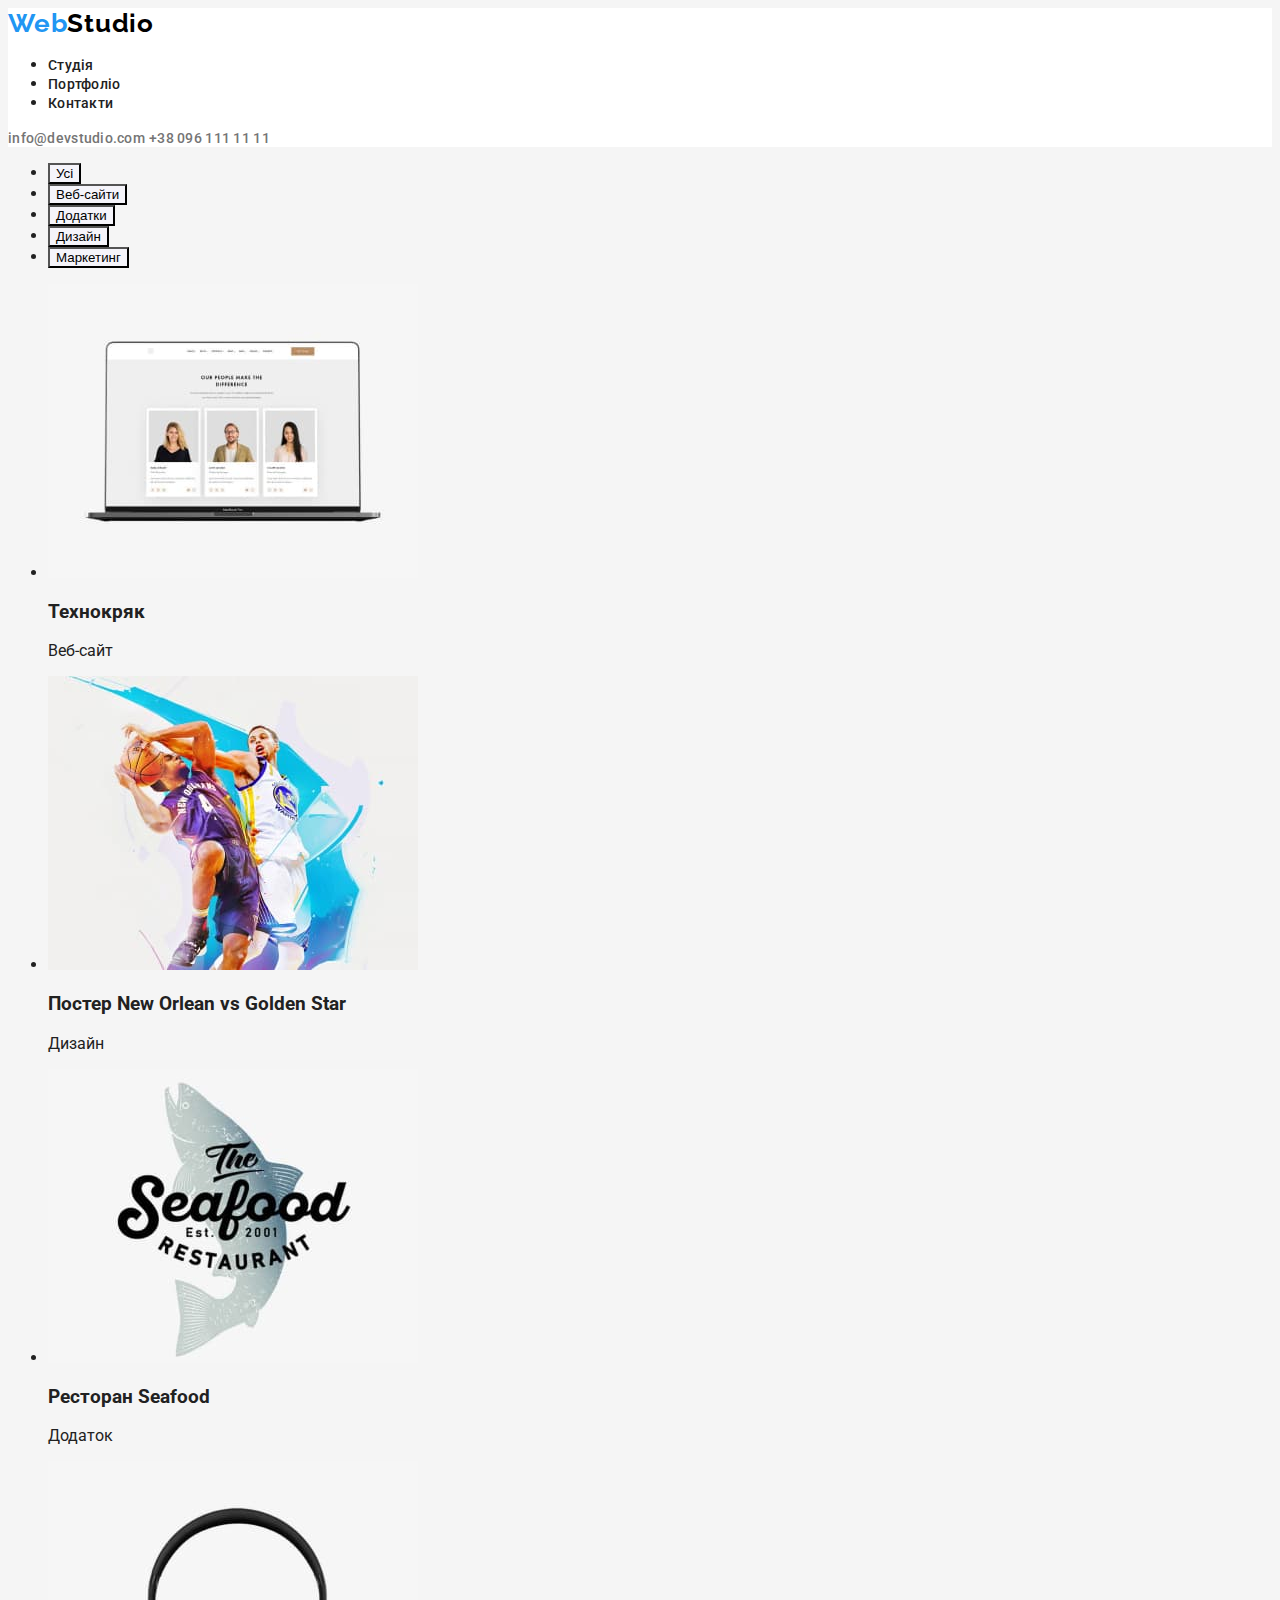
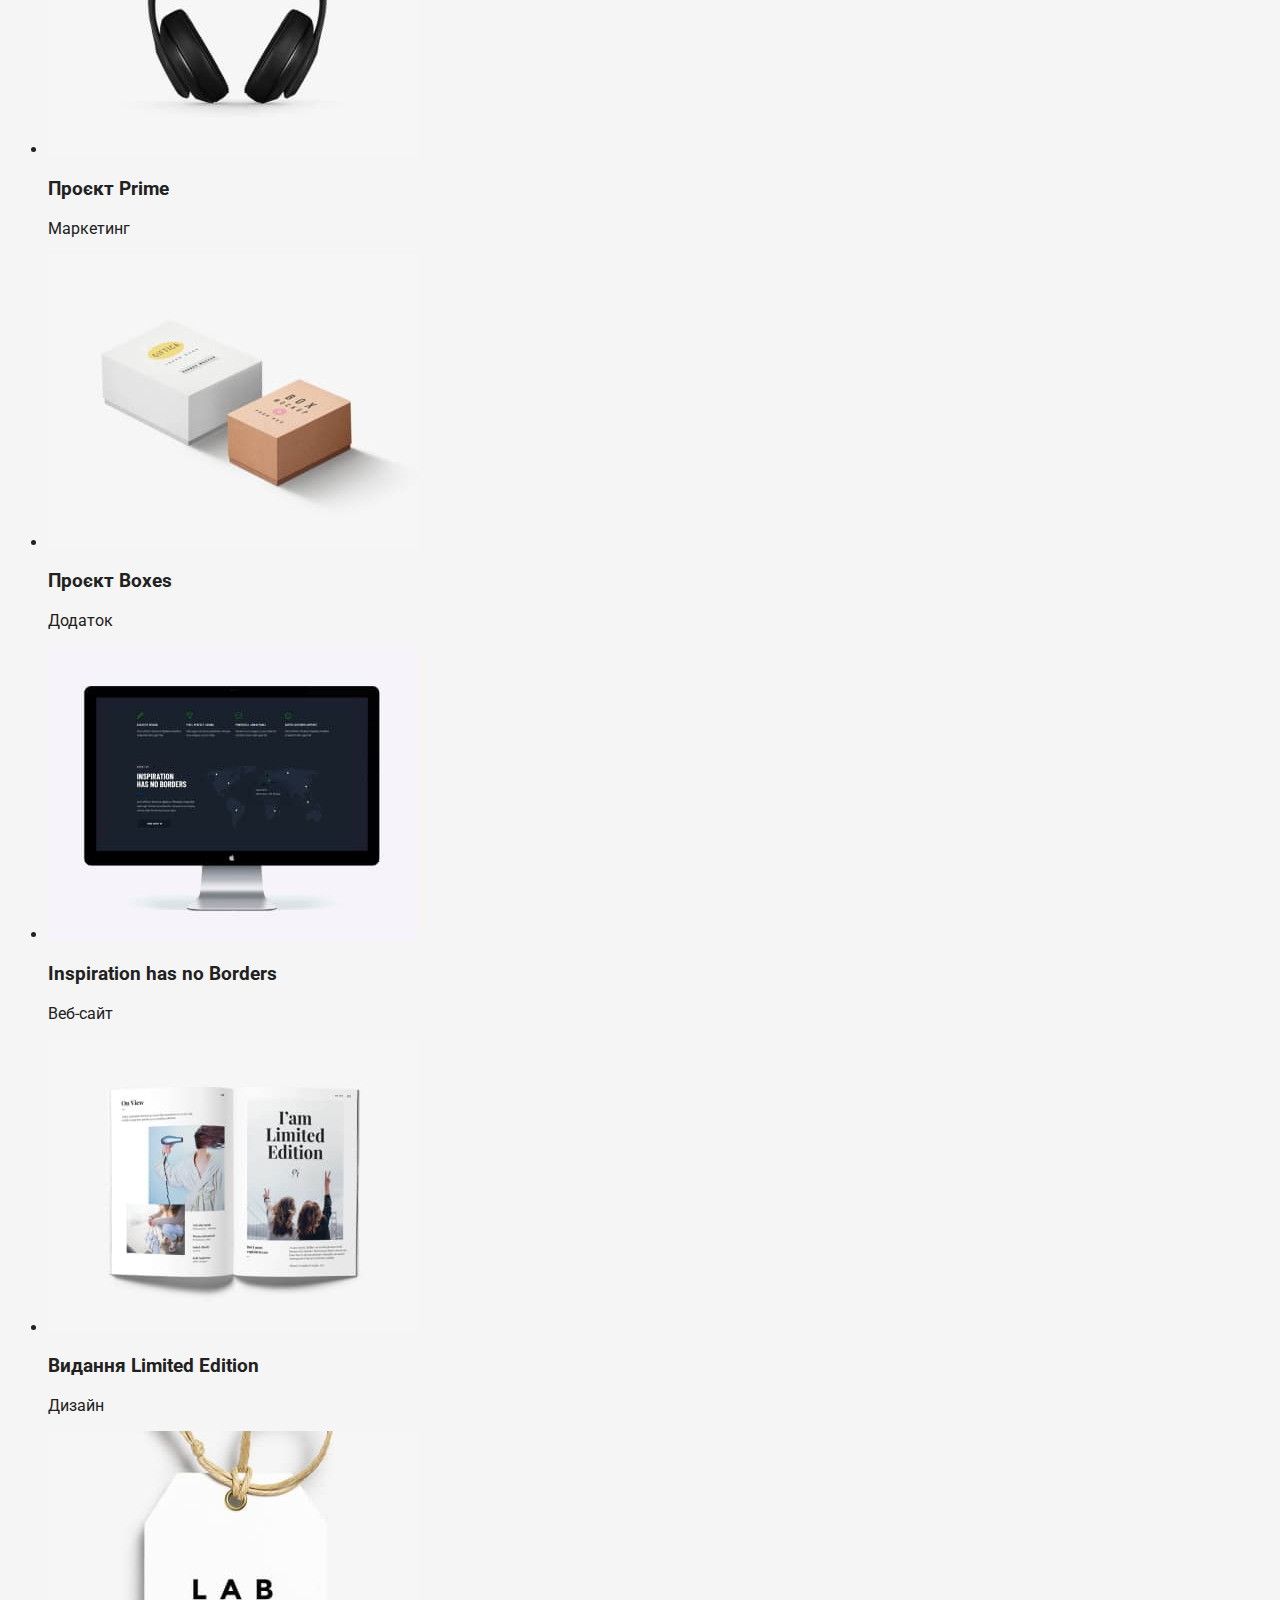
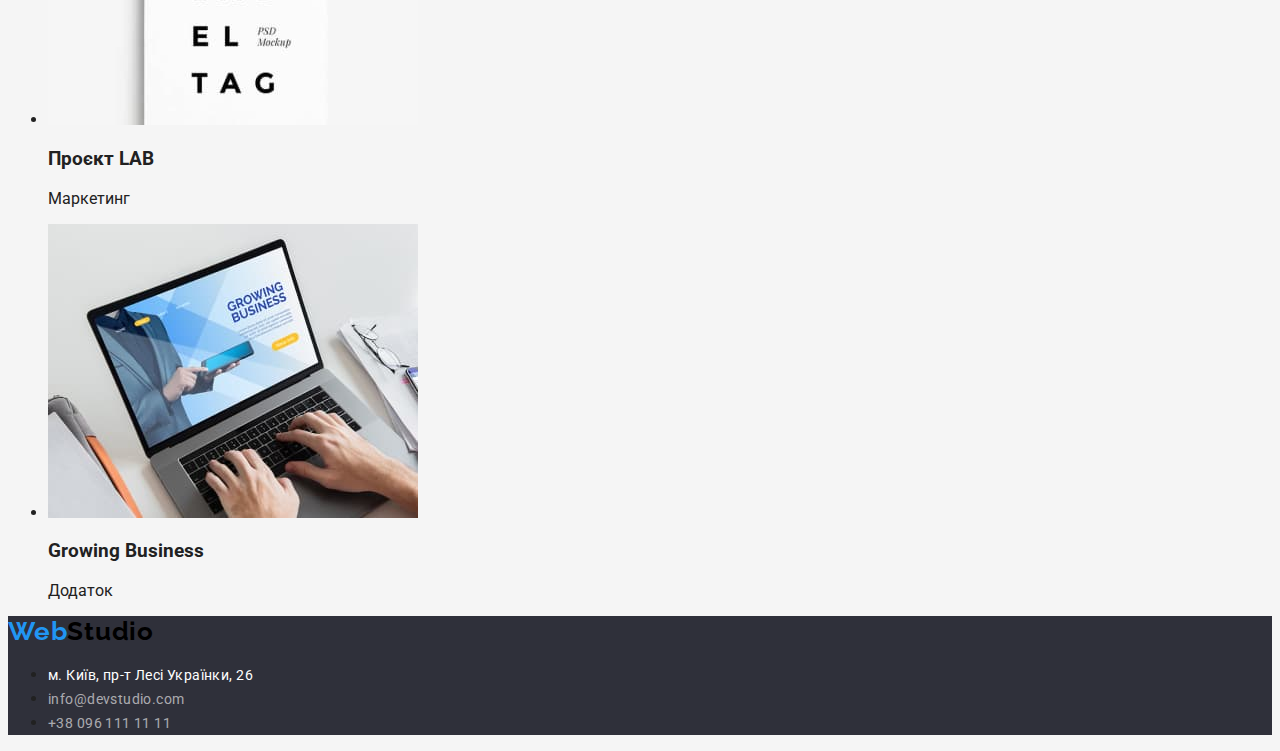
==== portfolio.html @ d631c20c "hw2 done" ====
<!DOCTYPE html>
<html lang="uk">

<head>
    <meta charset="UTF-8">
    <meta http-equiv="X-UA-Compatible" content="IE=edge">
    <meta name="viewport" content="width=device-width, initial-scale=1.0">
    <link rel="stylesheet" href="styles/styles.css">
    <link rel="preconnect" href="https://fonts.googleapis.com">
    <link rel="preconnect" href="https://fonts.gstatic.com" crossorigin>
    <link
        href="https://fonts.googleapis.com/css2?family=Raleway:wght@700&family=Roboto:wght@400;500;700;900&display=swap"
        rel="stylesheet">

    <title>Portfolio</title>
</head>

<body>

    <!--Верхушка сайта-->
    <header>
        <a class="site-logo" href="/"> <span class="logo-web">Web</span>Studio</a>

        <!--Навигация на другие страницы-->
        <nav>
            <ul class="site-nav">
                <li><a href="index.html" class="link">Студія</a></li>
                <li><a href="portfolio.html" class="link">Портфоліо</a></li>
                <li><a href="/" class="link">Контакти</a></li>

            </ul>

        </nav>

        <!--Контакты-->
        <div class="site-contacts">
            <a href="mailto:info@devstudio.com" class="contacts"> info@devstudio.com</a>
            <a href="tel:+380961111111" class="contacts">+38 096 111 11 11</a>
        </div>



    </header>

    <!--Основная часть сайта-->
    <main>
        <ul class="filter">
            <li><button type="button">Усі</button></li>
            <li><button type="button">Веб-сайти</button></li>
            <li><button type="button">Додатки</button></li>
            <li><button type="button">Дизайн</button></li>
            <li><button type="button">Маркетинг</button></li>
        </ul>

        <ul>
            <li>
                <img src="image/imgsite (1).jpg" alt="Сайт" width="370" height="294">
                <h3>Технокряк</h3>
                <p>Веб-сайт</p>
            </li>
            <li>
                <img src="image/imgposter (1).jpg" alt="Постер" width="370" height="294">
                <h3>Постер New Orlean vs Golden Star</h3>
                <p>Дизайн</p>
            </li>
            <li>
                <img src="image/imgrestaurant (1).jpg" alt="Ресторан" width="370" height="294">
                <h3>Ресторан Seafood</h3>
                <p>Додаток</p>
            </li>
            <li>
                <img src="image/imgheadphones (1).jpg" alt="Навушники" width="370" height="294">
                <h3>Проєкт Prime</h3>
                <p>Маркетинг</p>

            </li>
            <li>
                <img src="image/imgboxes (1).jpg" alt="коробки" width="370" height="294">
                <h3>Проєкт Boxes</h3>
                <p>Додаток</p>
            </li>
            <li>
                <img src="image/imgmac (1).jpg" alt="Веб-сторінка" width="370" height="294">
                <h3>Inspiration has no Borders</h3>
                <p>Веб-сайт</p>
            </li>
            <li>
                <img src="image/imgbook (1).jpg" alt="Книга" width="370" height="294">
                <h3>Видання Limited Edition</h3>
                <p>Дизайн</p>
            </li>
            <li>
                <img src="image/imglab (1).jpg" alt="Бірка" width="370" height="294">
                <h3>Проєкт LAB</h3>
                <p>Маркетинг</p>
            </li>
            <li>
                <img src="image/imgbussines (1).jpg" alt="Веб-сторінка" width="370" height="294">
                <h3>Growing Business</h3>
                <p>Додаток</p>
            </li>
        </ul>


    </main>

    <!--Попка сайта-->
    <footer class="footer">
        <a class="site-logo" href="/"> <span class="logo-web">Web</span>Studio</a>

        <address>
            <ul>
                <li>
                    <a href="https://goo.gl/maps/LkYmeQknonZ3vXYK6" target="_blank" rel="noopener noreferrer"
                        class="map">м.
                        Київ,
                        пр-т Лесі Українки, 26</a>
                </li>
                <li><a href="mailto:info@devstudio.com" class="footer-contacts">info@devstudio.com</a></li>
                <li><a href="tel:+380961111111" class="footer-contacts">+38 096 111 11 11</a></li>
            </ul>
        </address>
    </footer>
</body>

</html>
---- styles/styles.css ----
:root {
    --brand-color: #2196F3
}


/* body */
body{
    font-family: 'Roboto', sans-serif;
    color: #212121;
    background: #F5F5F5;
}


/* header */
header{
    background: #FFFFFF;
    
}
.site-logo{
    font-family: 'Raleway';
        font-style: normal;
        font-weight: 700;
        font-size: 26px;
        line-height: 31px;
        color: #000000;
        /* identical to box height */
    
        letter-spacing: 0.03em;
        text-decoration: none
        
}
.logo-web{
    color: var(--brand-color);

}

.site-nav .link{

    font-family: 'Roboto';
    font-style: normal;
    font-weight: 500;
    font-size: 14px;
    line-height: 16px;
    letter-spacing: 0.02em;

    color: #212121;
    text-decoration: none
}
.site-nav .link:hover,
.site-nav .link:focus{
    color: var(--brand-color);
    cursor: pointer;

}

.site-contacts .contacts{
    font-family: 'Roboto';
        font-style: normal;
        font-weight: 500;
        font-size: 14px;
        line-height: 16px;
        letter-spacing: 0.02em;
    
        color: #757575;
        text-decoration: none
}

.site-contacts .contacts:hover,
.site-contacts .contacts:focus{
    color: var(--brand-color);
    cursor: pointer;
}
    
/* Main */

/* Главная кнопка */
.main-button {
    
    
    background: #2F303A;

}
.main-button .text{


    font-family: 'Roboto';
    font-style: normal;
    font-weight: 900;
    font-size: 44px;
    line-height: 60px;

    text-align: center;
    letter-spacing: 0.06em;
    text-transform: uppercase;

    color: #FFFFFF;
}

.main-button > button{
    background: var(--brand-color);
        box-shadow: 0px 4px 4px rgba(0, 0, 0, 0.15);
        border-radius: 4px;
}
.main-button .button-text{
font-family: 'Roboto';
    font-style: normal;
    font-weight: 700;
    font-size: 16px;
    line-height: 30px;
    /* identical to box height, or 188% */

    display: flex;
    align-items: center;
    text-align: center;
    letter-spacing: 0.06em;

    color: #FFFFFF;
}

/* Преимущества */

.list-tittle{
    font-family: 'Roboto';
        font-style: normal;
        font-weight: 700;
        font-size: 14px;
        line-height: 16px;
        letter-spacing: 0.03em;
        text-transform: uppercase;
    
        color: #212121;
}
    
 .plus .discription{
    font-family: 'Roboto';
        font-style: normal;
        font-weight: 400;
        font-size: 14px;
        line-height: 24px;
        /* or 171% */
    
        letter-spacing: 0.03em;
    
        color: #757575;
}
       
/* Род дейтельности */
.mission-tittle{
    font-family: 'Roboto';
        font-style: normal;
        font-weight: 700;
        font-size: 36px;
        line-height: 42px;
        text-align: center;
        letter-spacing: 0.03em;
    
        color: #212121;
}

/* Наша команда */
.team{
    background: #F5F4FA;
}

.team-name{
    font-family: 'Roboto';
    font-style: normal;
    font-weight: 500;
    font-size: 16px;
    line-height: 19px;
        
    letter-spacing: 0.03em;
    
    color: #212121;
}

.team-job{
font-family: 'Roboto';
    font-style: normal;
    font-weight: 400;
    font-size: 16px;
    line-height: 19px;
    /* identical to box height */

   
    letter-spacing: 0.03em;

    color: #757575;
}

/* Попка сайта */

.footer{
    background: #2F303A;
}

.map {
    font-family: 'Roboto';
        font-style: normal;
        font-weight: 400;
        font-size: 14px;
        line-height: 24px;
        /* or 171% */
    
        letter-spacing: 0.03em;
    
        color: #FFFFFF;
        text-decoration: none
}

.footer-contacts{
    font-family: 'Roboto';
        font-style: normal;
        font-weight: 400;
        font-size: 14px;
        line-height: 24px;
        /* or 171% */
    
        letter-spacing: 0.03em;
    
        color: rgba(255, 255, 255, 0.6);
        text-decoration: none
}

.map:hover
.footer-contacts:hover{
    cursor: pointer;
}
/* Portfolio Main */

.filter button{
background: #F5F4FA;

}

.filter button:hover,
.filter button:focus{
    background: var(--brand-color);
    cursor: pointer;
}
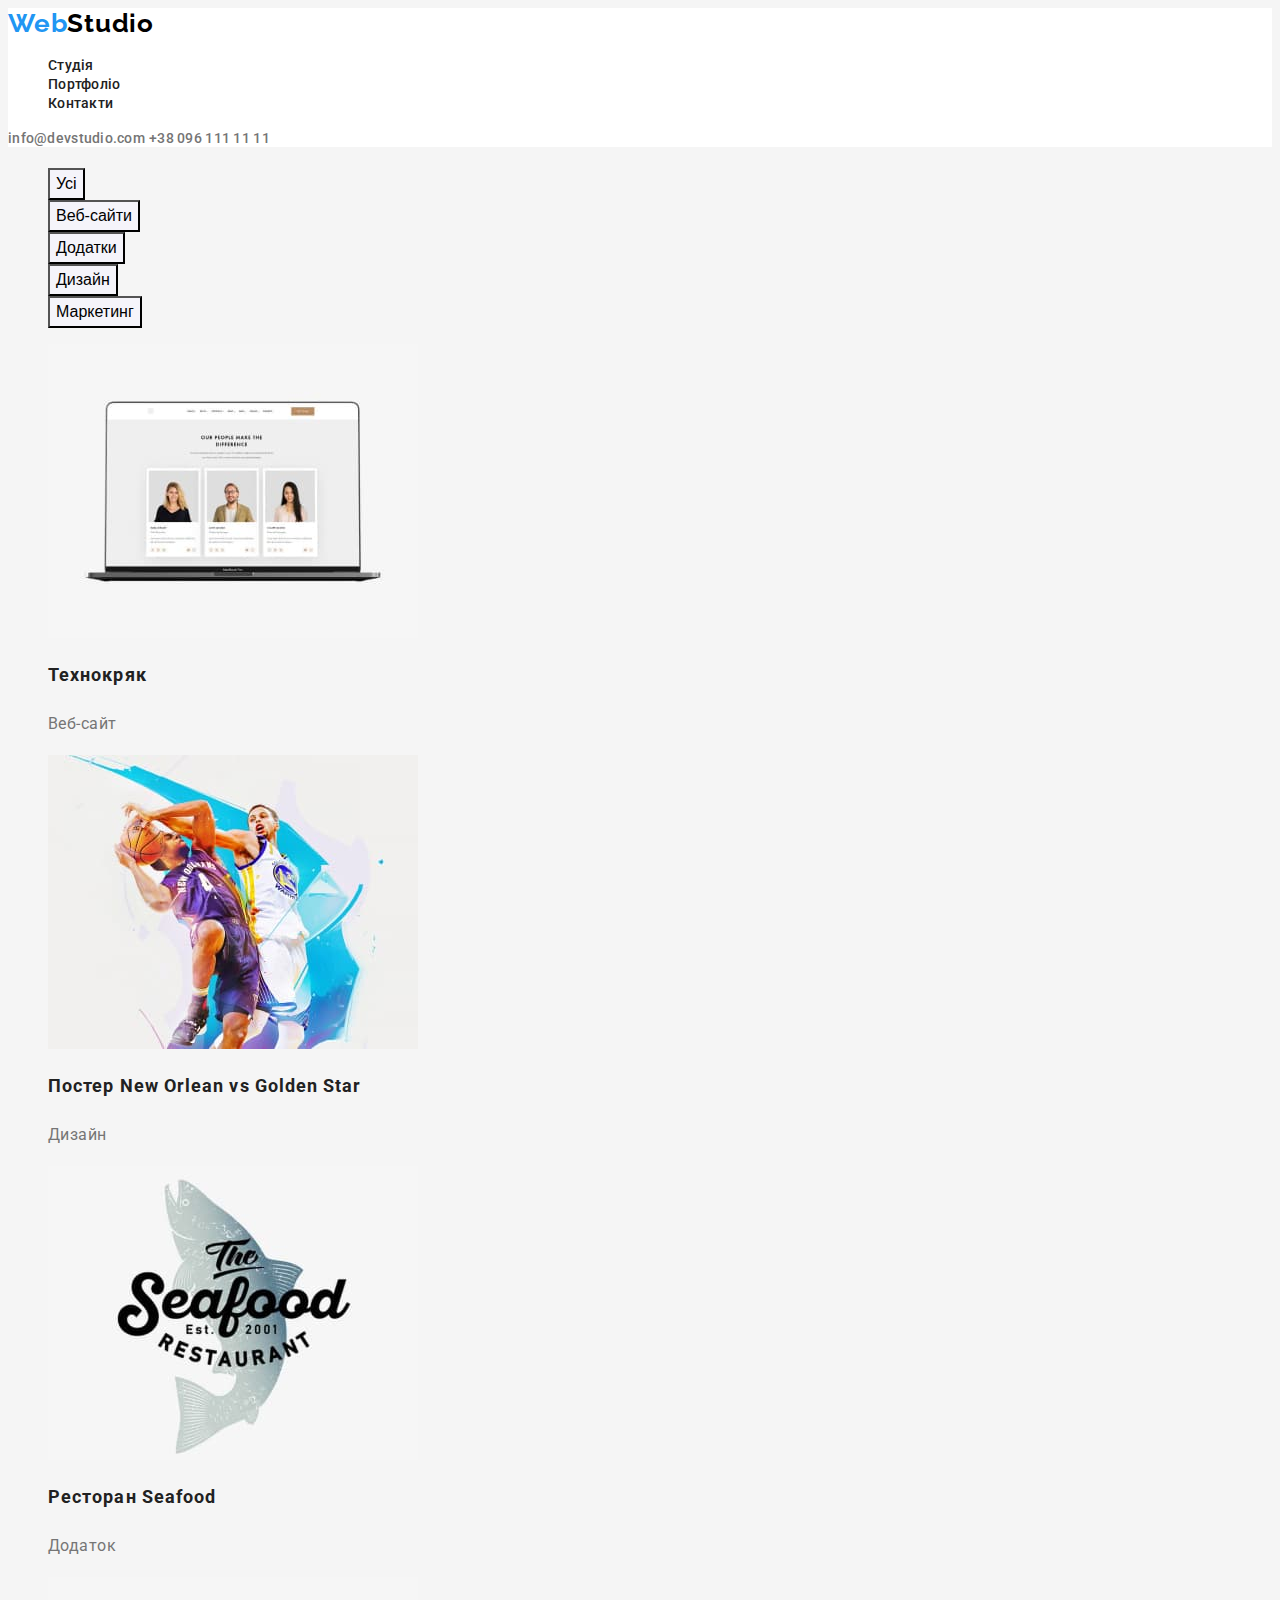
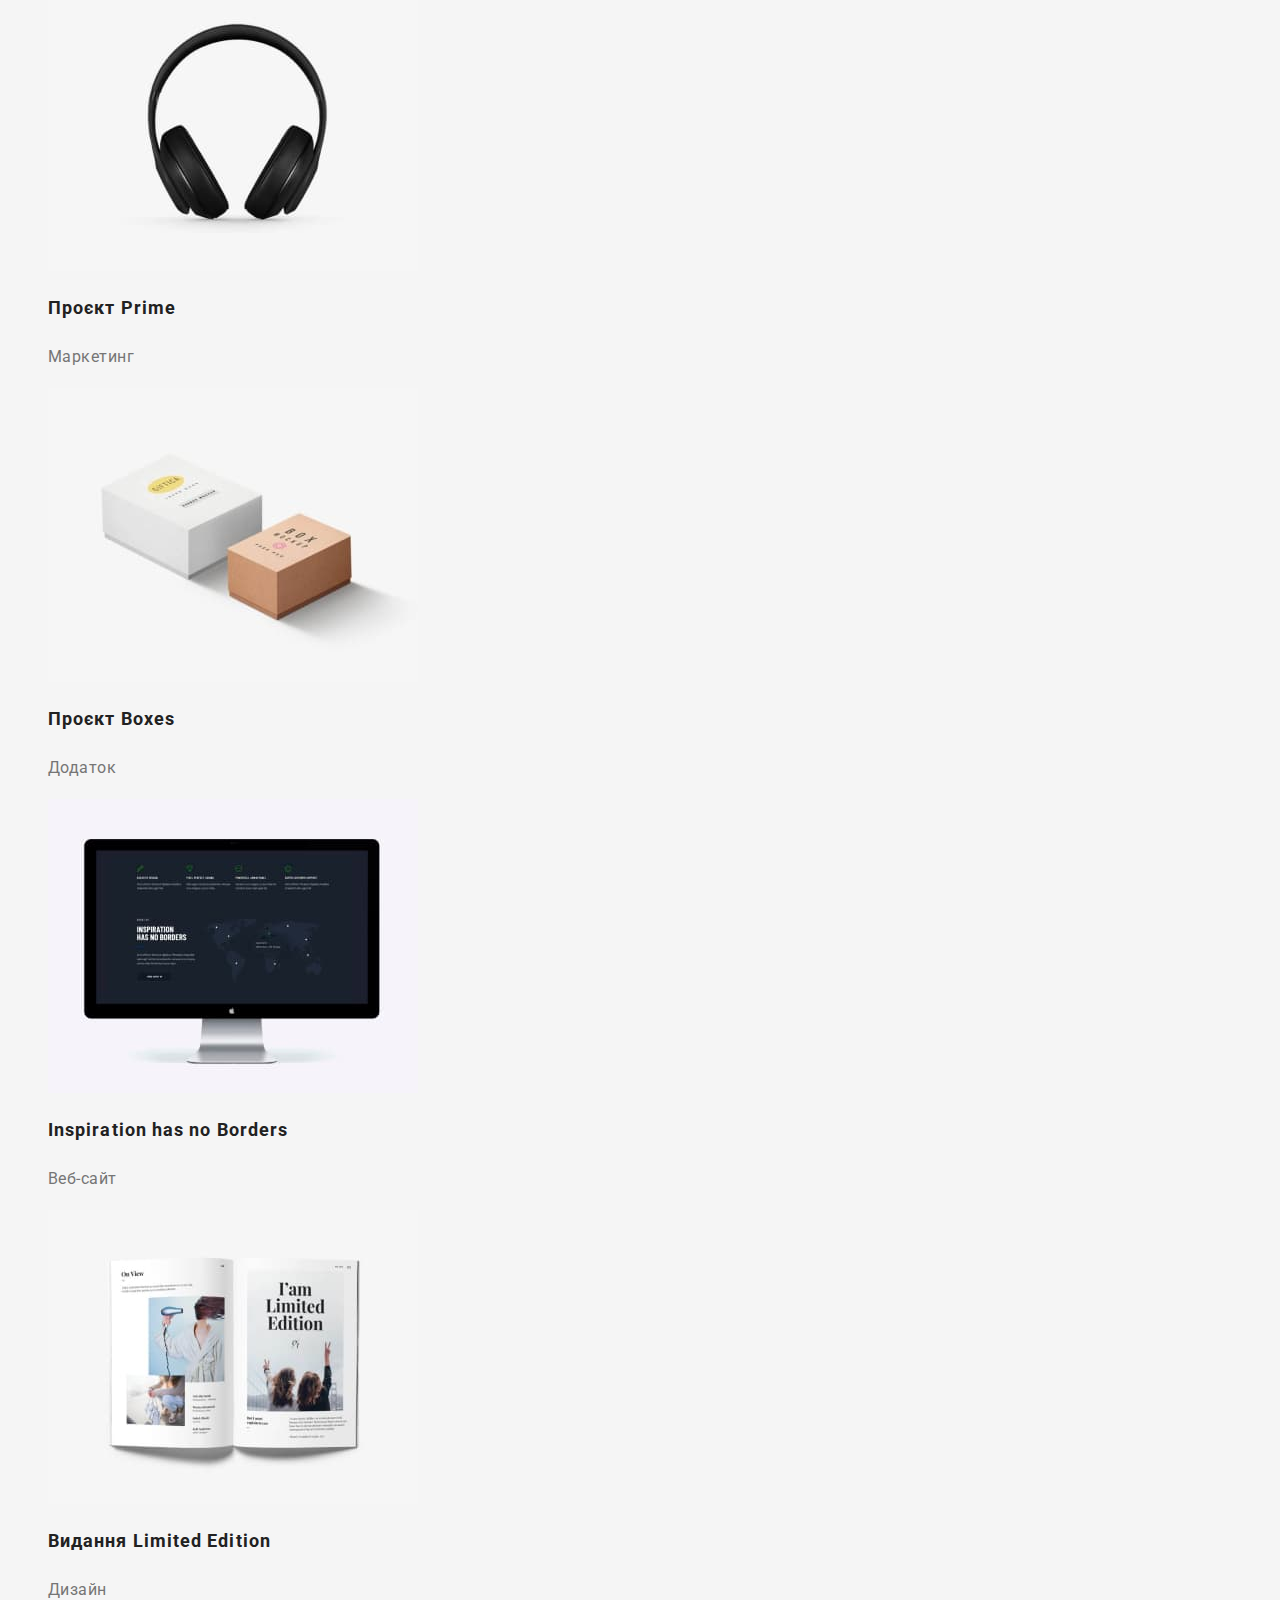
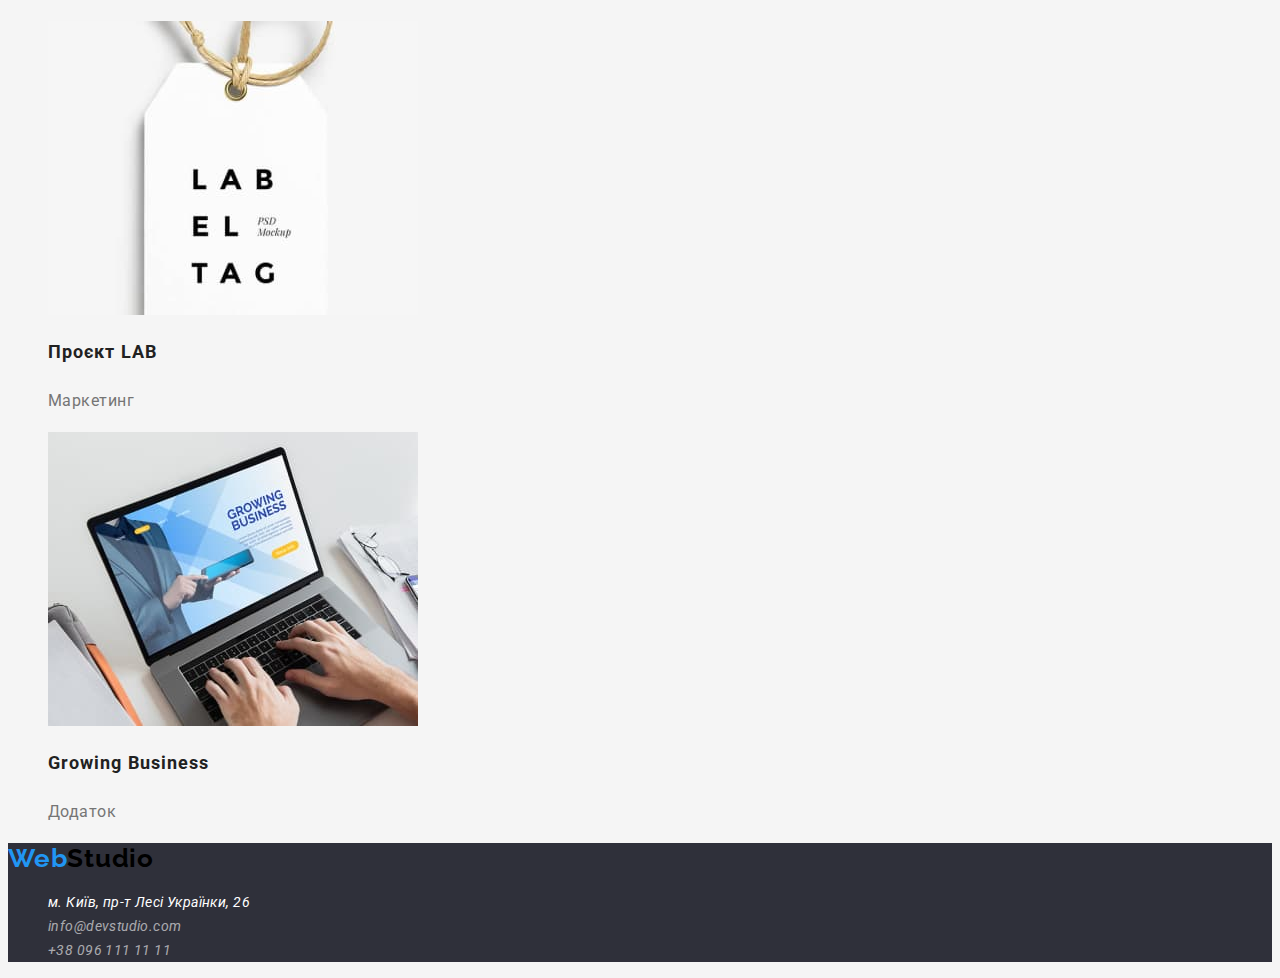
==== commit 07695d41: "Correct mistakes" ====
--- a/portfolio.html
+++ b/portfolio.html
@@ -19,7 +19,7 @@
 
     <!--Верхушка сайта-->
     <header>
-        <a class="site-logo" href="/"> <span class="logo-web">Web</span>Studio</a>
+        <a class="site-logo" href="index.html"> <span class="logo-web">Web</span>Studio</a>
 
         <!--Навигация на другие страницы-->
         <nav>
@@ -44,69 +44,75 @@
 
     <!--Основная часть сайта-->
     <main>
-        <ul class="filter">
-            <li><button type="button">Усі</button></li>
-            <li><button type="button">Веб-сайти</button></li>
-            <li><button type="button">Додатки</button></li>
-            <li><button type="button">Дизайн</button></li>
-            <li><button type="button">Маркетинг</button></li>
-        </ul>
+        <section>
+            <h1></h1>
 
-        <ul>
-            <li>
-                <img src="image/imgsite (1).jpg" alt="Сайт" width="370" height="294">
-                <h3>Технокряк</h3>
-                <p>Веб-сайт</p>
-            </li>
-            <li>
-                <img src="image/imgposter (1).jpg" alt="Постер" width="370" height="294">
-                <h3>Постер New Orlean vs Golden Star</h3>
-                <p>Дизайн</p>
-            </li>
-            <li>
-                <img src="image/imgrestaurant (1).jpg" alt="Ресторан" width="370" height="294">
-                <h3>Ресторан Seafood</h3>
-                <p>Додаток</p>
-            </li>
-            <li>
-                <img src="image/imgheadphones (1).jpg" alt="Навушники" width="370" height="294">
-                <h3>Проєкт Prime</h3>
-                <p>Маркетинг</p>
+            <ul class="filter">
+                <li><button type="button">Усі</button></li>
+                <li><button type="button">Веб-сайти</button></li>
+                <li><button type="button">Додатки</button></li>
+                <li><button type="button">Дизайн</button></li>
+                <li><button type="button">Маркетинг</button></li>
+            </ul>
 
-            </li>
-            <li>
-                <img src="image/imgboxes (1).jpg" alt="коробки" width="370" height="294">
-                <h3>Проєкт Boxes</h3>
-                <p>Додаток</p>
-            </li>
-            <li>
-                <img src="image/imgmac (1).jpg" alt="Веб-сторінка" width="370" height="294">
-                <h3>Inspiration has no Borders</h3>
-                <p>Веб-сайт</p>
-            </li>
-            <li>
-                <img src="image/imgbook (1).jpg" alt="Книга" width="370" height="294">
-                <h3>Видання Limited Edition</h3>
-                <p>Дизайн</p>
-            </li>
-            <li>
-                <img src="image/imglab (1).jpg" alt="Бірка" width="370" height="294">
-                <h3>Проєкт LAB</h3>
-                <p>Маркетинг</p>
-            </li>
-            <li>
-                <img src="image/imgbussines (1).jpg" alt="Веб-сторінка" width="370" height="294">
-                <h3>Growing Business</h3>
-                <p>Додаток</p>
-            </li>
-        </ul>
+            <!--Проэкты-->
+
+            <ul class="projects">
+                <li>
+                    <img src="image/imgsite (1).jpg" alt="Сайт" width="370" height="294">
+                    <h2>Технокряк</h2>
+                    <p>Веб-сайт</p>
+                </li>
+                <li>
+                    <img src="image/imgposter (1).jpg" alt="Постер" width="370" height="294">
+                    <h2>Постер New Orlean vs Golden Star</h2>
+                    <p>Дизайн</p>
+                </li>
+                <li>
+                    <img src="image/imgrestaurant (1).jpg" alt="Ресторан" width="370" height="294">
+                    <h2>Ресторан Seafood</h2>
+                    <p>Додаток</p>
+                </li>
+                <li>
+                    <img src="image/imgheadphones (1).jpg" alt="Навушники" width="370" height="294">
+                    <h2>Проєкт Prime</h2>
+                    <p>Маркетинг</p>
+
+                </li>
+                <li>
+                    <img src="image/imgboxes (1).jpg" alt="коробки" width="370" height="294">
+                    <h2>Проєкт Boxes</h2>
+                    <p>Додаток</p>
+                </li>
+                <li>
+                    <img src="image/imgmac (1).jpg" alt="Веб-сторінка" width="370" height="294">
+                    <h2>Inspiration has no Borders</h2>
+                    <p>Веб-сайт</p>
+                </li>
+                <li>
+                    <img src="image/imgbook (1).jpg" alt="Книга" width="370" height="294">
+                    <h2>Видання Limited Edition</h2>
+                    <p>Дизайн</p>
+                </li>
+                <li>
+                    <img src="image/imglab (1).jpg" alt="Бірка" width="370" height="294">
+                    <h2>Проєкт LAB</h2>
+                    <p>Маркетинг</p>
+                </li>
+                <li>
+                    <img src="image/imgbussines (1).jpg" alt="Веб-сторінка" width="370" height="294">
+                    <h2>Growing Business</h2>
+                    <p>Додаток</p>
+                </li>
+            </ul>
+        </section>
 
 
     </main>
 
     <!--Попка сайта-->
     <footer class="footer">
-        <a class="site-logo" href="/"> <span class="logo-web">Web</span>Studio</a>
+        <a class="site-logo" href="index.html"> <span class="logo-web">Web</span>Studio</a>
 
         <address>
             <ul>
--- a/styles/styles.css
+++ b/styles/styles.css
@@ -8,6 +8,10 @@
     font-family: 'Roboto', sans-serif;
     color: #212121;
     background: #F5F5F5;
+}
+
+ul{
+    list-style: none;
 }
 
 
@@ -36,8 +40,6 @@
 
 .site-nav .link{
 
-    font-family: 'Roboto';
-    font-style: normal;
     font-weight: 500;
     font-size: 14px;
     line-height: 16px;
@@ -54,8 +56,7 @@
 }
 
 .site-contacts .contacts{
-    font-family: 'Roboto';
-        font-style: normal;
+    
         font-weight: 500;
         font-size: 14px;
         line-height: 16px;
@@ -68,7 +69,7 @@
 .site-contacts .contacts:hover,
 .site-contacts .contacts:focus{
     color: var(--brand-color);
-    cursor: pointer;
+    
 }
     
 /* Main */
@@ -82,9 +83,6 @@
 }
 .main-button .text{
 
-
-    font-family: 'Roboto';
-    font-style: normal;
     font-weight: 900;
     font-size: 44px;
     line-height: 60px;
@@ -102,8 +100,7 @@
         border-radius: 4px;
 }
 .main-button .button-text{
-font-family: 'Roboto';
-    font-style: normal;
+
     font-weight: 700;
     font-size: 16px;
     line-height: 30px;
@@ -120,8 +117,7 @@
 /* Преимущества */
 
 .list-tittle{
-    font-family: 'Roboto';
-        font-style: normal;
+    
         font-weight: 700;
         font-size: 14px;
         line-height: 16px;
@@ -132,9 +128,7 @@
 }
     
  .plus .discription{
-    font-family: 'Roboto';
-        font-style: normal;
-        font-weight: 400;
+   
         font-size: 14px;
         line-height: 24px;
         /* or 171% */
@@ -146,8 +140,7 @@
        
 /* Род дейтельности */
 .mission-tittle{
-    font-family: 'Roboto';
-        font-style: normal;
+    
         font-weight: 700;
         font-size: 36px;
         line-height: 42px;
@@ -163,8 +156,7 @@
 }
 
 .team-name{
-    font-family: 'Roboto';
-    font-style: normal;
+    
     font-weight: 500;
     font-size: 16px;
     line-height: 19px;
@@ -175,9 +167,7 @@
 }
 
 .team-job{
-font-family: 'Roboto';
-    font-style: normal;
-    font-weight: 400;
+
     font-size: 16px;
     line-height: 19px;
     /* identical to box height */
@@ -195,9 +185,7 @@
 }
 
 .map {
-    font-family: 'Roboto';
-        font-style: normal;
-        font-weight: 400;
+   
         font-size: 14px;
         line-height: 24px;
         /* or 171% */
@@ -209,9 +197,7 @@
 }
 
 .footer-contacts{
-    font-family: 'Roboto';
-        font-style: normal;
-        font-weight: 400;
+   
         font-size: 14px;
         line-height: 24px;
         /* or 171% */
@@ -230,6 +216,9 @@
 
 .filter button{
 background: #F5F4FA;
+font-weight: 500;
+    font-size: 16px;
+    line-height: 26px;
 
 }
 
@@ -238,3 +227,19 @@
     background: var(--brand-color);
     cursor: pointer;
 }
+
+/* Проэкты */
+
+.projects h2{
+    font-weight: 700;
+        font-size: 18px;
+        line-height: 36px;
+        letter-spacing: 0.06em;
+}
+
+.projects p{
+    font-size: 16px;
+        line-height: 30px;
+        letter-spacing: 0.03em;
+        color: #757575;
+}
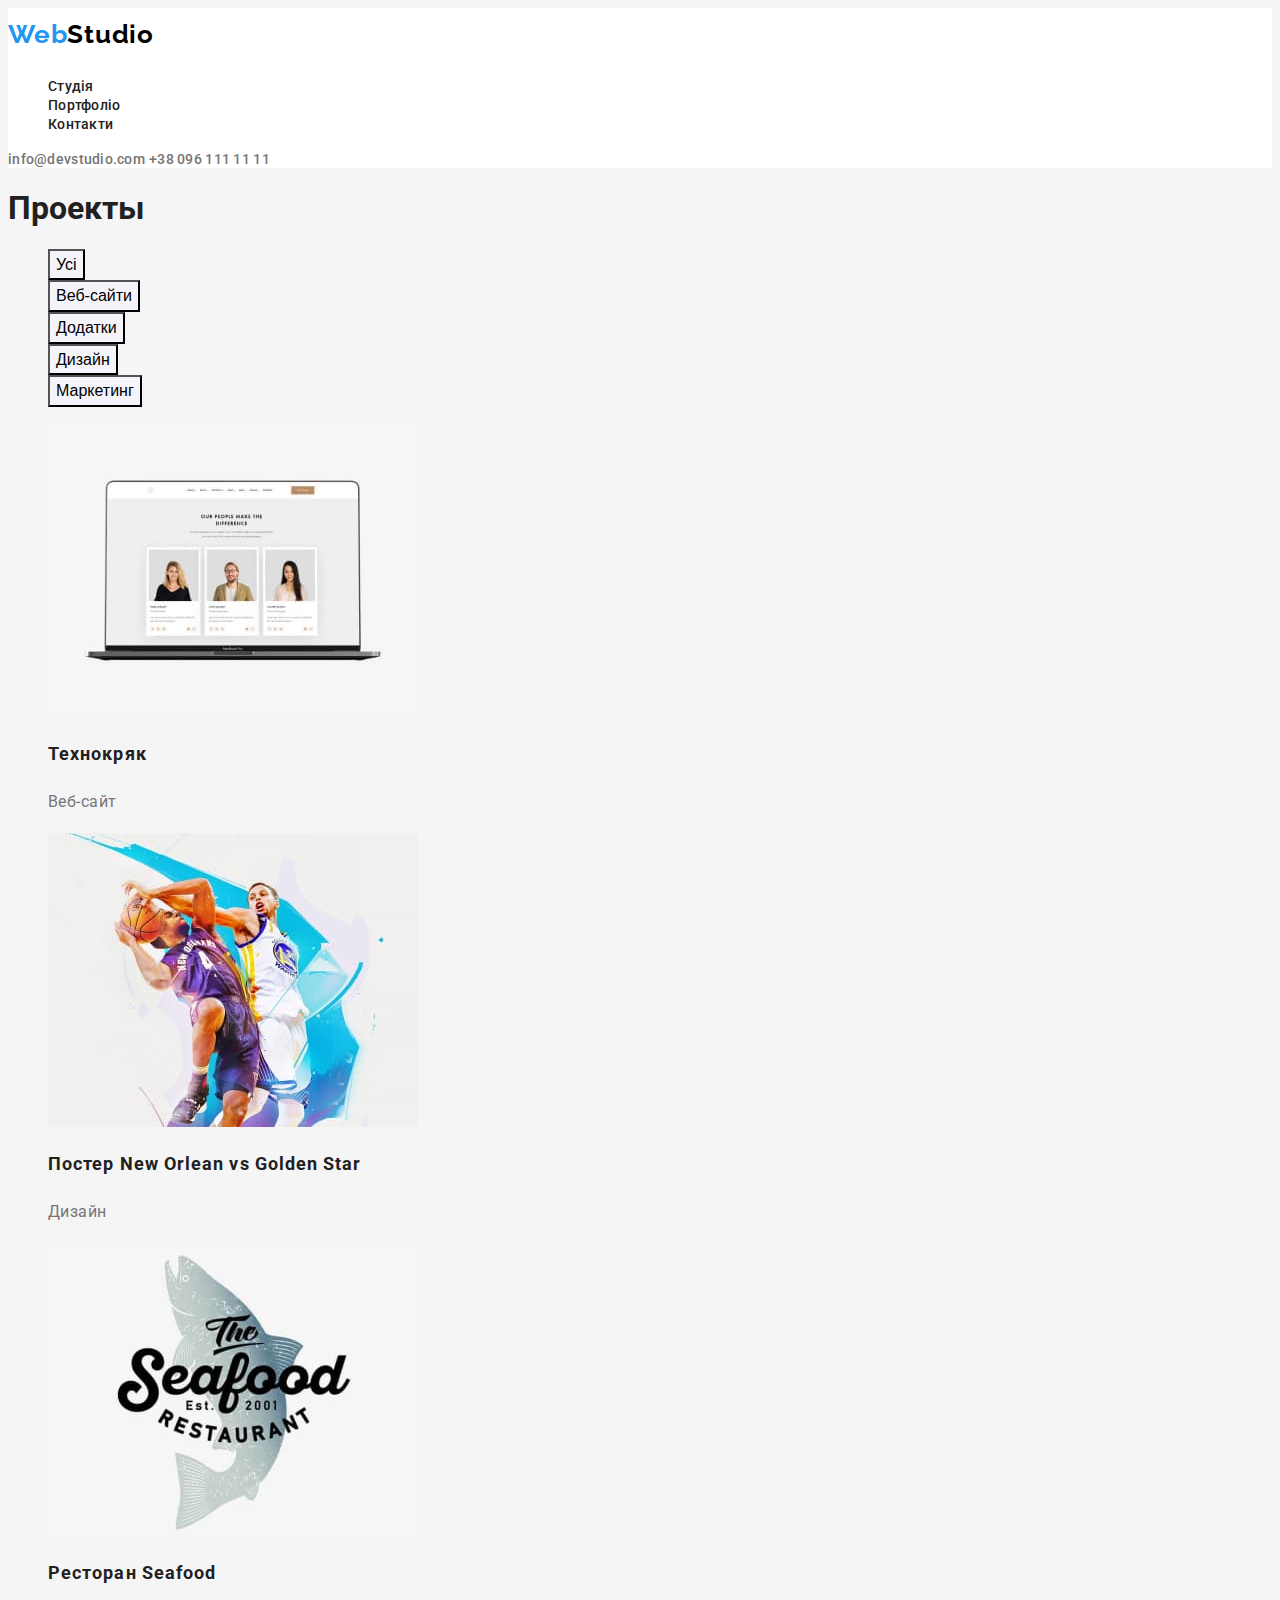
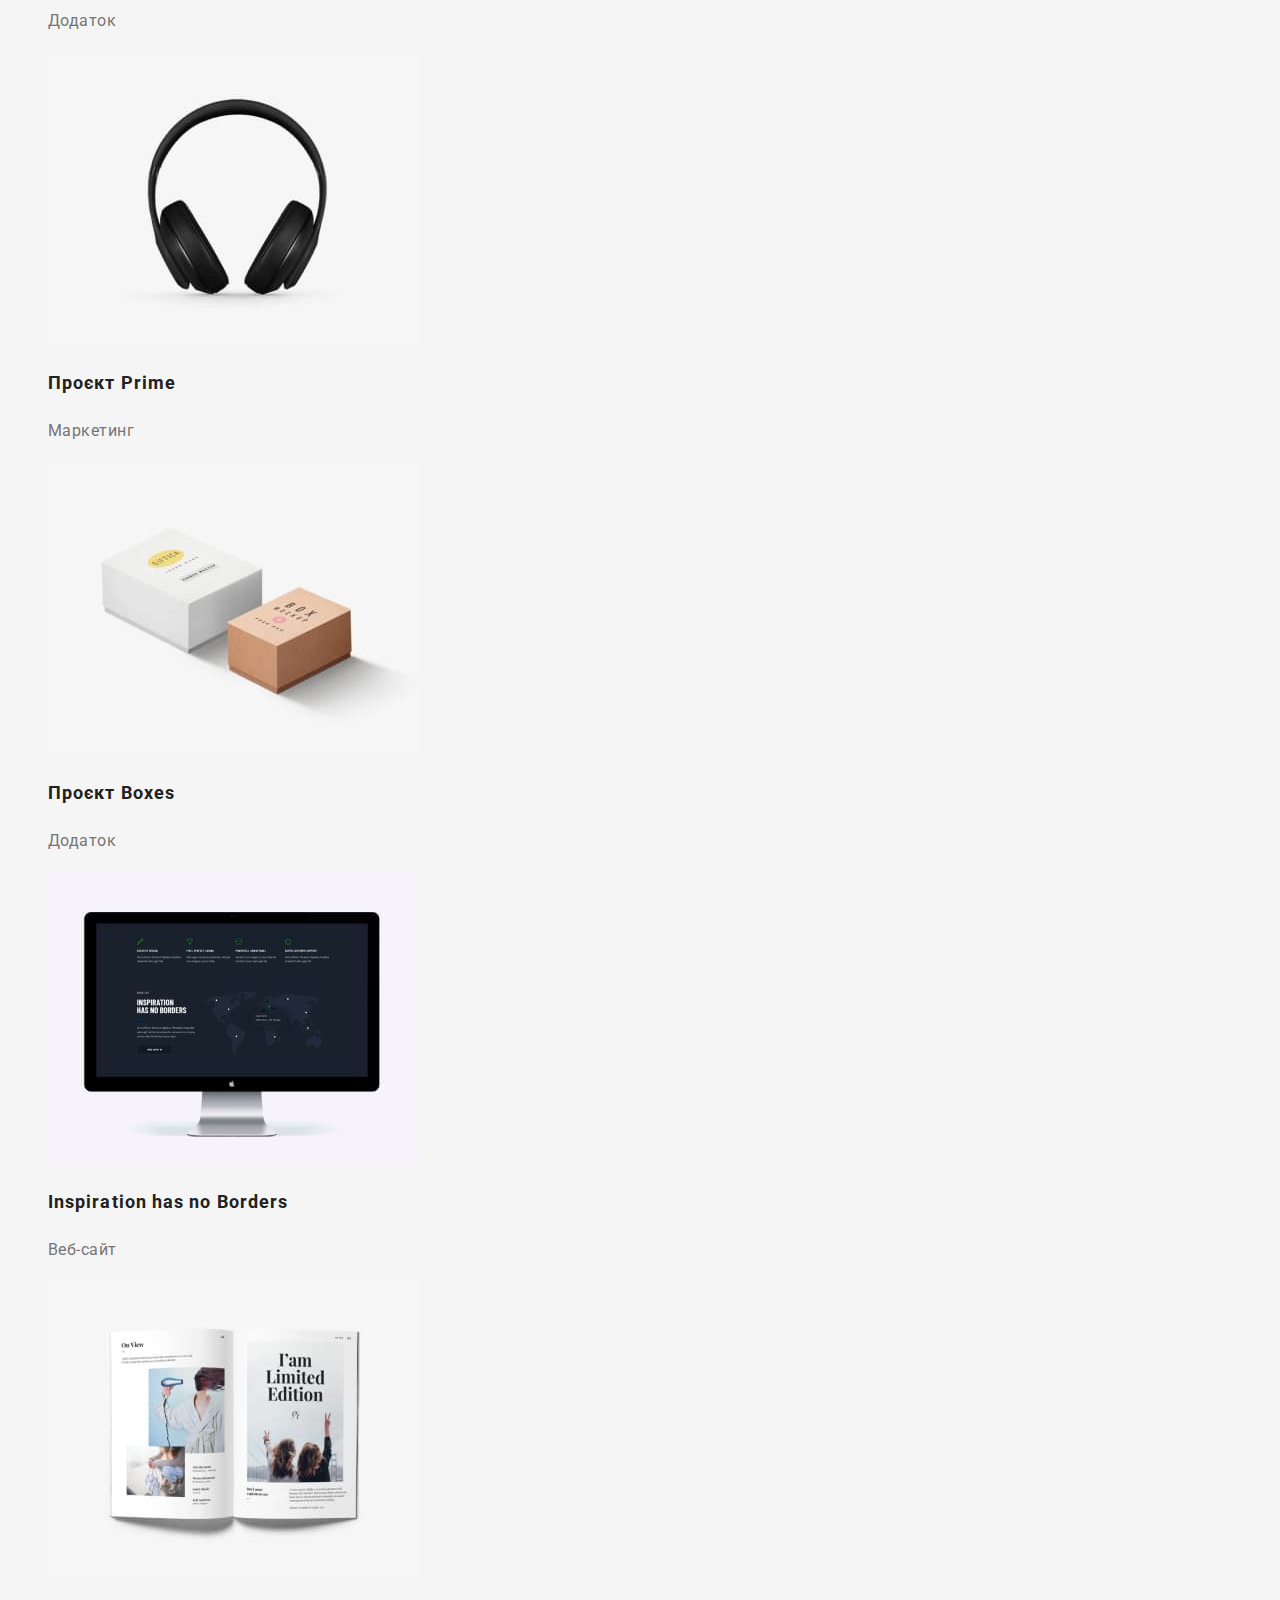
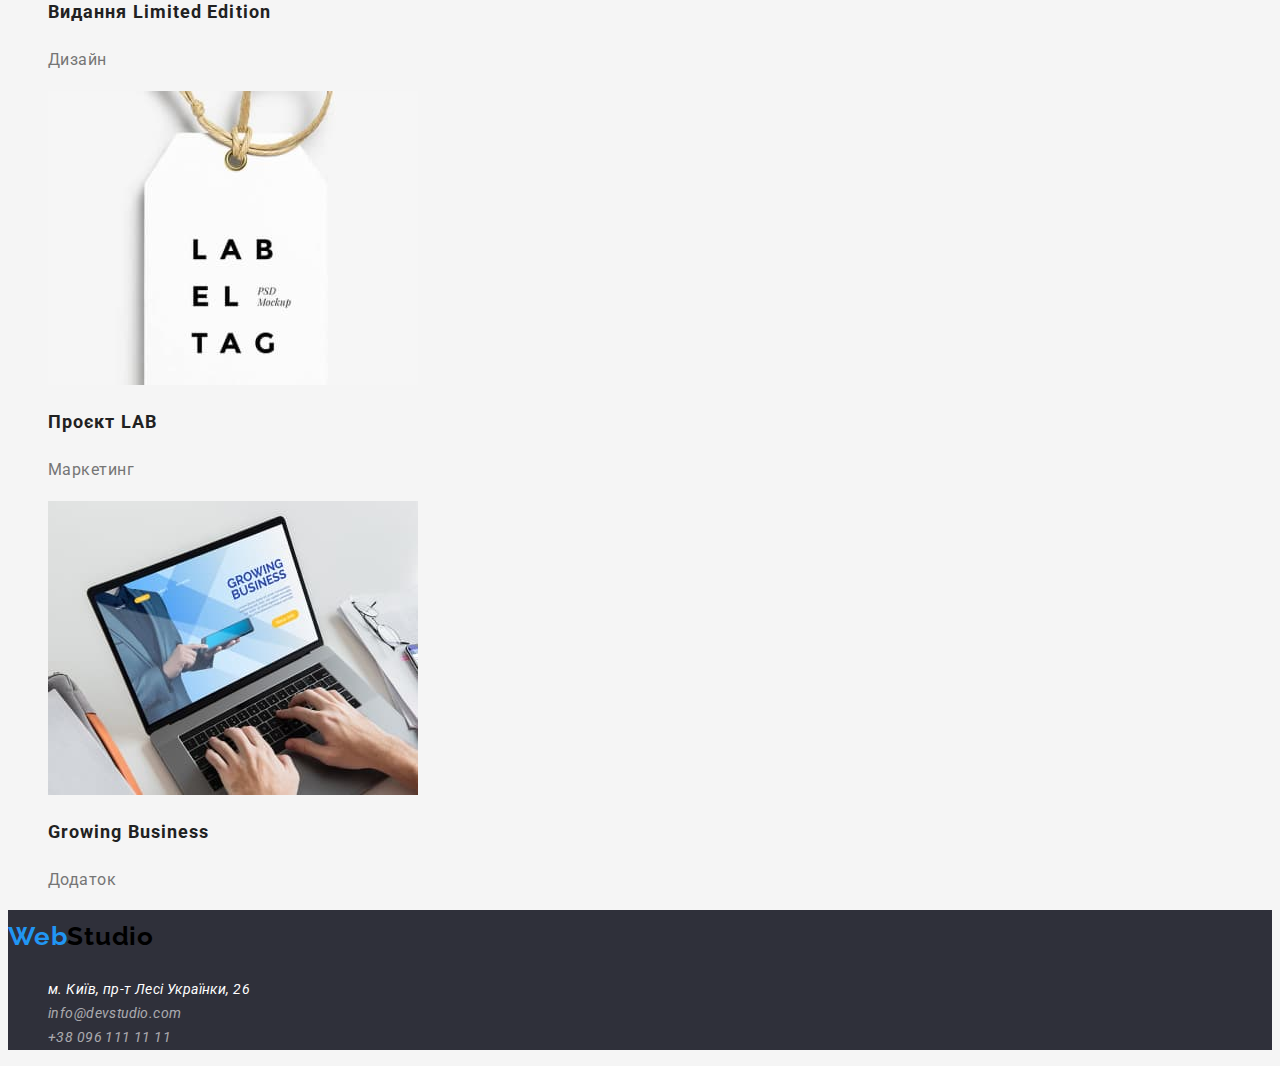
==== commit d6248701: "1+mistakesdone" ====
--- a/portfolio.html
+++ b/portfolio.html
@@ -45,7 +45,7 @@
     <!--Основная часть сайта-->
     <main>
         <section>
-            <h1></h1>
+            <h1>Проекты</h1>
 
             <ul class="filter">
                 <li><button type="button">Усі</button></li>
@@ -59,48 +59,48 @@
 
             <ul class="projects">
                 <li>
-                    <img src="image/imgsite (1).jpg" alt="Сайт" width="370" height="294">
+                    <img src="image/imgsite.jpg" alt="Сайт" width="370" height="294">
                     <h2>Технокряк</h2>
                     <p>Веб-сайт</p>
                 </li>
                 <li>
-                    <img src="image/imgposter (1).jpg" alt="Постер" width="370" height="294">
+                    <img src="image/imgposter.jpg" alt="Постер" width="370" height="294">
                     <h2>Постер New Orlean vs Golden Star</h2>
                     <p>Дизайн</p>
                 </li>
                 <li>
-                    <img src="image/imgrestaurant (1).jpg" alt="Ресторан" width="370" height="294">
+                    <img src="image/imgrestaurant.jpg" alt="Ресторан" width="370" height="294">
                     <h2>Ресторан Seafood</h2>
                     <p>Додаток</p>
                 </li>
                 <li>
-                    <img src="image/imgheadphones (1).jpg" alt="Навушники" width="370" height="294">
+                    <img src="image/imgheadphones.jpg" alt="Навушники" width="370" height="294">
                     <h2>Проєкт Prime</h2>
                     <p>Маркетинг</p>
 
                 </li>
                 <li>
-                    <img src="image/imgboxes (1).jpg" alt="коробки" width="370" height="294">
+                    <img src="image/imgboxes.jpg" alt="коробки" width="370" height="294">
                     <h2>Проєкт Boxes</h2>
                     <p>Додаток</p>
                 </li>
                 <li>
-                    <img src="image/imgmac (1).jpg" alt="Веб-сторінка" width="370" height="294">
+                    <img src="image/imgmac.jpg" alt="Веб-сторінка" width="370" height="294">
                     <h2>Inspiration has no Borders</h2>
                     <p>Веб-сайт</p>
                 </li>
                 <li>
-                    <img src="image/imgbook (1).jpg" alt="Книга" width="370" height="294">
+                    <img src="image/imgbook.jpg" alt="Книга" width="370" height="294">
                     <h2>Видання Limited Edition</h2>
                     <p>Дизайн</p>
                 </li>
                 <li>
-                    <img src="image/imglab (1).jpg" alt="Бірка" width="370" height="294">
+                    <img src="image/imglab.jpg" alt="Бірка" width="370" height="294">
                     <h2>Проєкт LAB</h2>
                     <p>Маркетинг</p>
                 </li>
                 <li>
-                    <img src="image/imgbussines (1).jpg" alt="Веб-сторінка" width="370" height="294">
+                    <img src="image/imgbussines.jpg" alt="Веб-сторінка" width="370" height="294">
                     <h2>Growing Business</h2>
                     <p>Додаток</p>
                 </li>
--- a/styles/styles.css
+++ b/styles/styles.css
@@ -1,6 +1,12 @@
 :root {
-    --brand-color: #2196F3
-}
+    --brand-color: #2196F3;
+    --discription: #757575;
+    --dark-font: #2F303A;
+    --white: #FFFFFF;
+    --gray-font: #F5F4FA;
+ 
+}
+
 
 
 /* body */
@@ -17,7 +23,7 @@
 
 /* header */
 header{
-    background: #FFFFFF;
+    background: var(--white);
     
 }
 .site-logo{
@@ -25,7 +31,7 @@
         font-style: normal;
         font-weight: 700;
         font-size: 26px;
-        line-height: 31px;
+        line-height: 2;
         color: #000000;
         /* identical to box height */
     
@@ -42,9 +48,8 @@
 
     font-weight: 500;
     font-size: 14px;
-    line-height: 16px;
+    line-height: 0.8;
     letter-spacing: 0.02em;
-
     color: #212121;
     text-decoration: none
 }
@@ -59,10 +64,10 @@
     
         font-weight: 500;
         font-size: 14px;
-        line-height: 16px;
+        line-height: 1.1;
         letter-spacing: 0.02em;
     
-        color: #757575;
+        color: var(--discription);
         text-decoration: none
 }
 
@@ -78,20 +83,20 @@
 .main-button {
     
     
-    background: #2F303A;
+    background: var(--dark-font);
 
 }
 .main-button .text{
 
     font-weight: 900;
     font-size: 44px;
-    line-height: 60px;
+    line-height: 1.3;
 
     text-align: center;
     letter-spacing: 0.06em;
     text-transform: uppercase;
 
-    color: #FFFFFF;
+    color: var(--white);
 }
 
 .main-button > button{
@@ -103,7 +108,7 @@
 
     font-weight: 700;
     font-size: 16px;
-    line-height: 30px;
+    line-height: 1.8;
     /* identical to box height, or 188% */
 
     display: flex;
@@ -111,7 +116,7 @@
     text-align: center;
     letter-spacing: 0.06em;
 
-    color: #FFFFFF;
+    color: var(--white);
 }
 
 /* Преимущества */
@@ -120,22 +125,22 @@
     
         font-weight: 700;
         font-size: 14px;
-        line-height: 16px;
+        line-height: 1.1;
         letter-spacing: 0.03em;
         text-transform: uppercase;
     
-        color: #212121;
+        
 }
     
  .plus .discription{
    
         font-size: 14px;
-        line-height: 24px;
+        line-height: 1.7;
         /* or 171% */
     
         letter-spacing: 0.03em;
     
-        color: #757575;
+        color: var(--discription);
 }
        
 /* Род дейтельности */
@@ -143,63 +148,60 @@
     
         font-weight: 700;
         font-size: 36px;
-        line-height: 42px;
+        line-height: 1.1;
         text-align: center;
         letter-spacing: 0.03em;
     
-        color: #212121;
 }
 
 /* Наша команда */
 .team{
-    background: #F5F4FA;
+    background: var(--gray-font);
 }
 
 .team-name{
     
     font-weight: 500;
     font-size: 16px;
-    line-height: 19px;
+    line-height: 1.1;
         
     letter-spacing: 0.03em;
-    
-    color: #212121;
 }
 
 .team-job{
 
     font-size: 16px;
-    line-height: 19px;
+    line-height: 1.1;
     /* identical to box height */
 
    
     letter-spacing: 0.03em;
 
-    color: #757575;
+    color: var(--discription);
 }
 
 /* Попка сайта */
 
 .footer{
-    background: #2F303A;
+    background: var(--dark-font);
 }
 
 .map {
    
         font-size: 14px;
-        line-height: 24px;
+        line-height: 1.7;
         /* or 171% */
     
         letter-spacing: 0.03em;
     
-        color: #FFFFFF;
+        color: var(--white);
         text-decoration: none
 }
 
 .footer-contacts{
    
         font-size: 14px;
-        line-height: 24px;
+        line-height: 1.7;
         /* or 171% */
     
         letter-spacing: 0.03em;
@@ -215,10 +217,10 @@
 /* Portfolio Main */
 
 .filter button{
-background: #F5F4FA;
+background: var(--gray-font);
 font-weight: 500;
     font-size: 16px;
-    line-height: 26px;
+    line-height: 1.6;
 
 }
 
@@ -233,13 +235,13 @@
 .projects h2{
     font-weight: 700;
         font-size: 18px;
-        line-height: 36px;
+        line-height: 2;
         letter-spacing: 0.06em;
 }
 
 .projects p{
     font-size: 16px;
-        line-height: 30px;
-        letter-spacing: 0.03em;
-        color: #757575;
-}
+        line-height: 1.8;
+        letter-spacing: 0.03em;
+        color: var(--discription);
+}
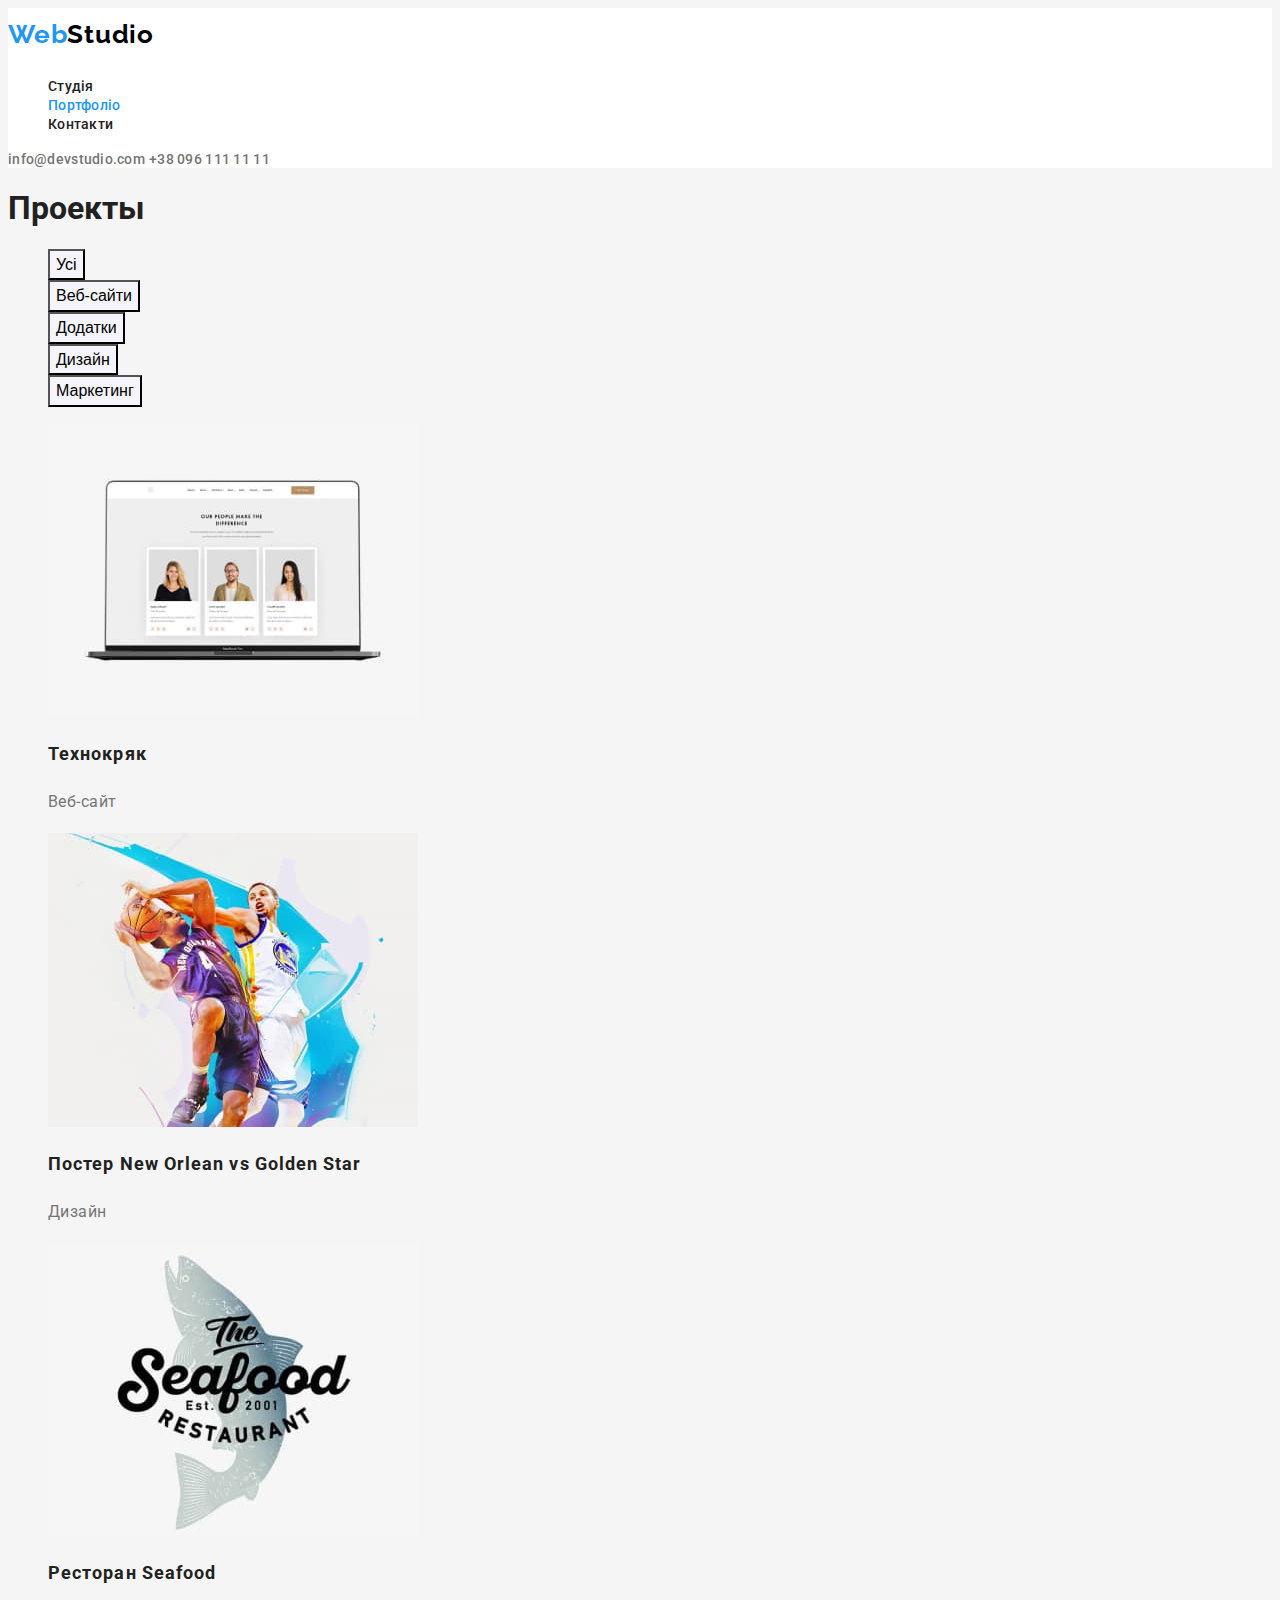
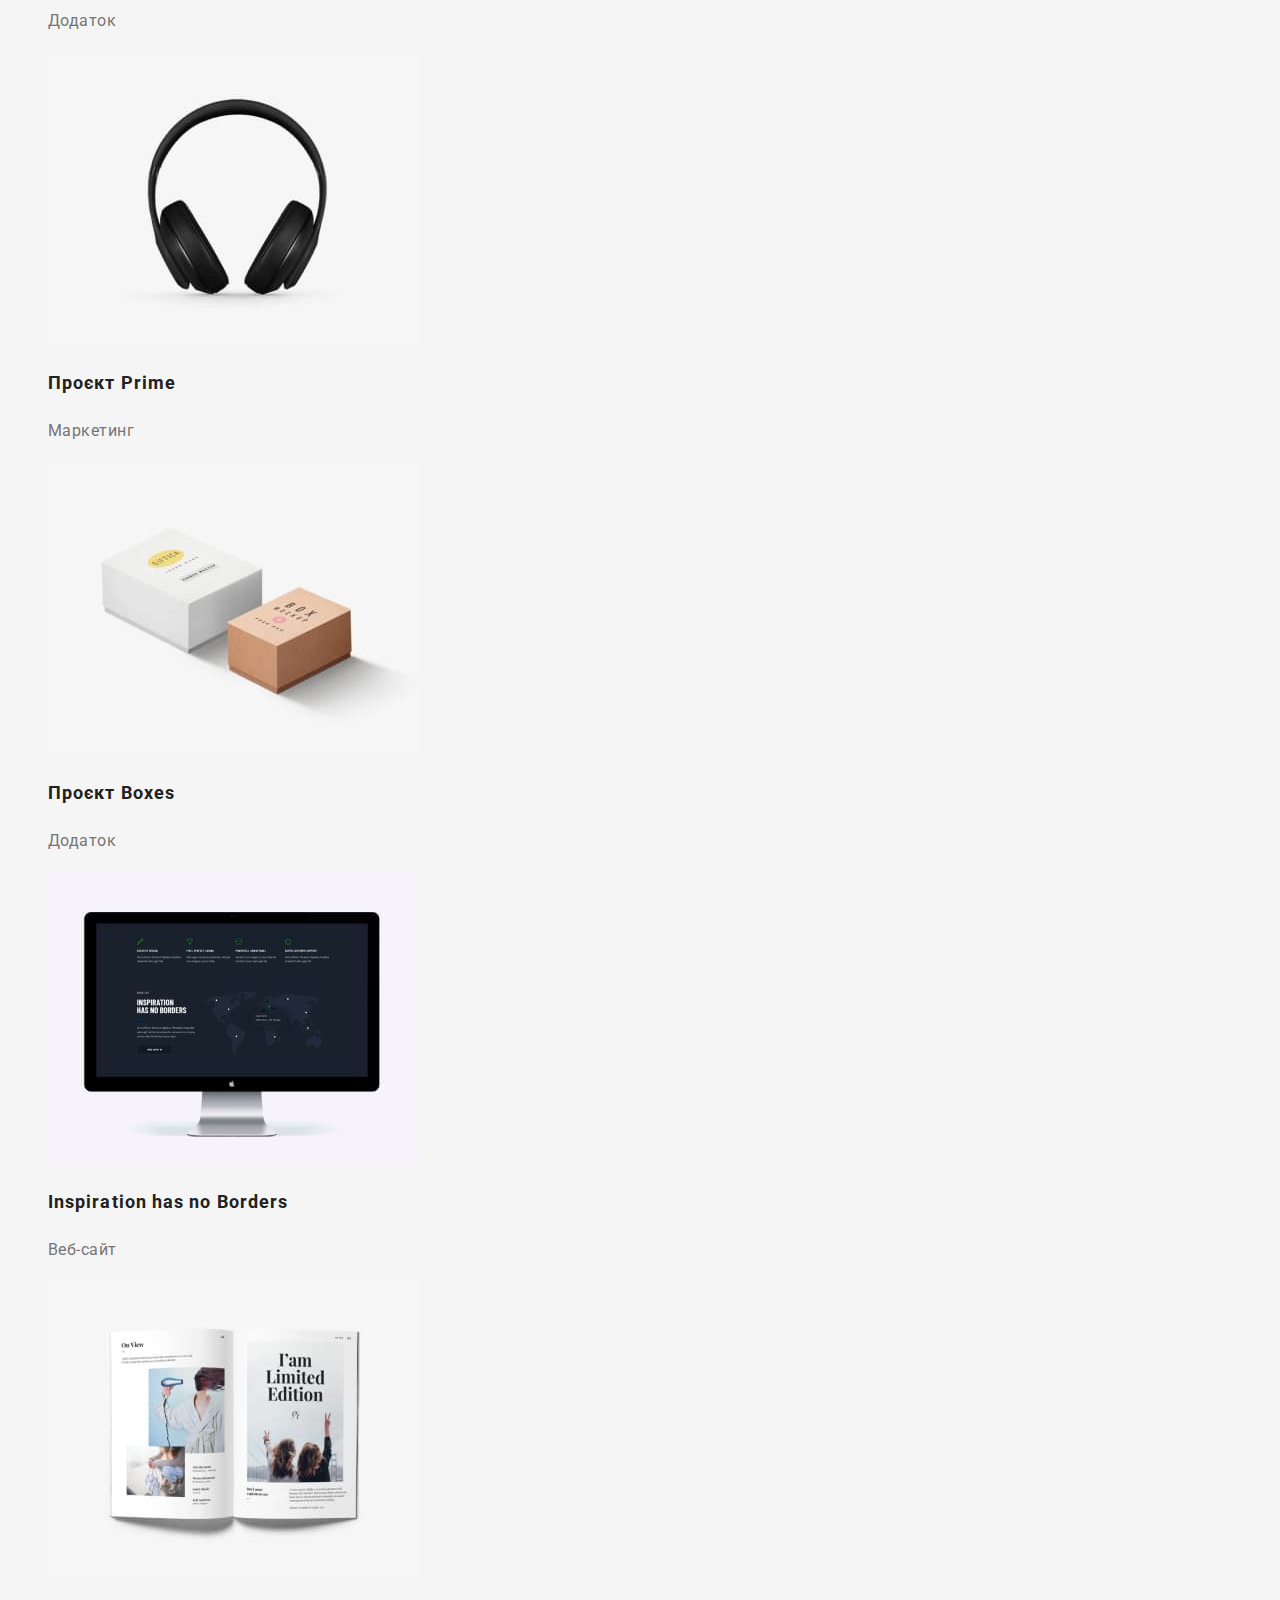
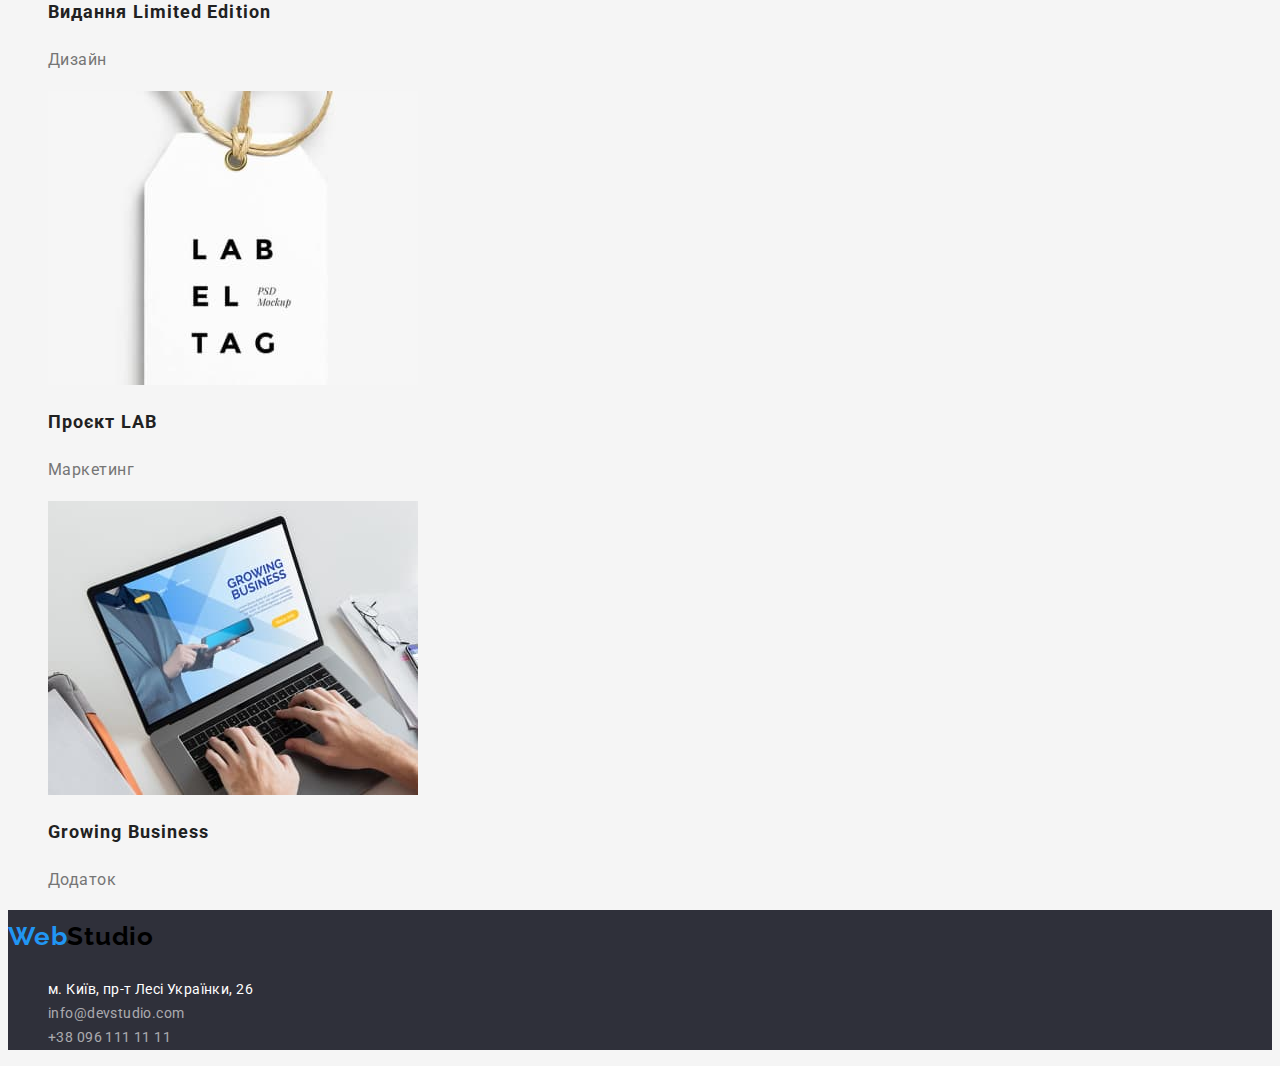
==== commit 16b885f7: "Hope Done" ====
--- a/portfolio.html
+++ b/portfolio.html
@@ -5,7 +5,6 @@
     <meta charset="UTF-8">
     <meta http-equiv="X-UA-Compatible" content="IE=edge">
     <meta name="viewport" content="width=device-width, initial-scale=1.0">
-    <link rel="stylesheet" href="styles/styles.css">
     <link rel="preconnect" href="https://fonts.googleapis.com">
     <link rel="preconnect" href="https://fonts.gstatic.com" crossorigin>
     <link
@@ -13,6 +12,7 @@
         rel="stylesheet">
 
     <title>Portfolio</title>
+    <link rel="stylesheet" href="styles/styles.css">
 </head>
 
 <body>
@@ -25,7 +25,7 @@
         <nav>
             <ul class="site-nav">
                 <li><a href="index.html" class="link">Студія</a></li>
-                <li><a href="portfolio.html" class="link">Портфоліо</a></li>
+                <li><a href="portfolio.html" class="link" style="color: #2196F3">Портфоліо</a></li>
                 <li><a href="/" class="link">Контакти</a></li>
 
             </ul>
--- a/styles/styles.css
+++ b/styles/styles.css
@@ -33,7 +33,6 @@
         font-size: 26px;
         line-height: 2;
         color: #000000;
-        /* identical to box height */
     
         letter-spacing: 0.03em;
         text-decoration: none
@@ -109,13 +108,12 @@
     font-weight: 700;
     font-size: 16px;
     line-height: 1.8;
-    /* identical to box height, or 188% */
+
 
     display: flex;
     align-items: center;
     text-align: center;
     letter-spacing: 0.06em;
-
     color: var(--white);
 }
 
@@ -136,10 +134,7 @@
    
         font-size: 14px;
         line-height: 1.7;
-        /* or 171% */
-    
-        letter-spacing: 0.03em;
-    
+        letter-spacing: 0.03em;
         color: var(--discription);
 }
        
@@ -160,27 +155,27 @@
 }
 
 .team-name{
-    
     font-weight: 500;
     font-size: 16px;
+    line-height: 1.1;   
+    letter-spacing: 0.03em;
+}
+
+.team-job{
+    font-size: 16px;
     line-height: 1.1;
-        
     letter-spacing: 0.03em;
-}
-
-.team-job{
-
-    font-size: 16px;
+    color: var(--discription);
+}
+
+/* Попка сайта */
+.logo-footer{
+    font-size: 26px;
     line-height: 1.1;
-    /* identical to box height */
-
-   
     letter-spacing: 0.03em;
-
-    color: var(--discription);
-}
-
-/* Попка сайта */
+    color: #FFFFFF;
+    text-decoration: none;
+}
 
 .footer{
     background: var(--dark-font);
@@ -189,8 +184,8 @@
 .map {
    
         font-size: 14px;
+        font-style: normal;
         line-height: 1.7;
-        /* or 171% */
     
         letter-spacing: 0.03em;
     
@@ -201,17 +196,21 @@
 .footer-contacts{
    
         font-size: 14px;
+        font-style: normal;
         line-height: 1.7;
-        /* or 171% */
-    
         letter-spacing: 0.03em;
     
         color: rgba(255, 255, 255, 0.6);
         text-decoration: none
 }
 
-.map:hover
-.footer-contacts:hover{
+.footer-contacts:hover,
+.footer-contacts:focus{
+    cursor: pointer;
+    color: var(--brand-color);
+}
+
+.map:hover{
     cursor: pointer;
 }
 /* Portfolio Main */
@@ -227,6 +226,7 @@
 .filter button:hover,
 .filter button:focus{
     background: var(--brand-color);
+    color: #FFFFFF;
     cursor: pointer;
 }
 
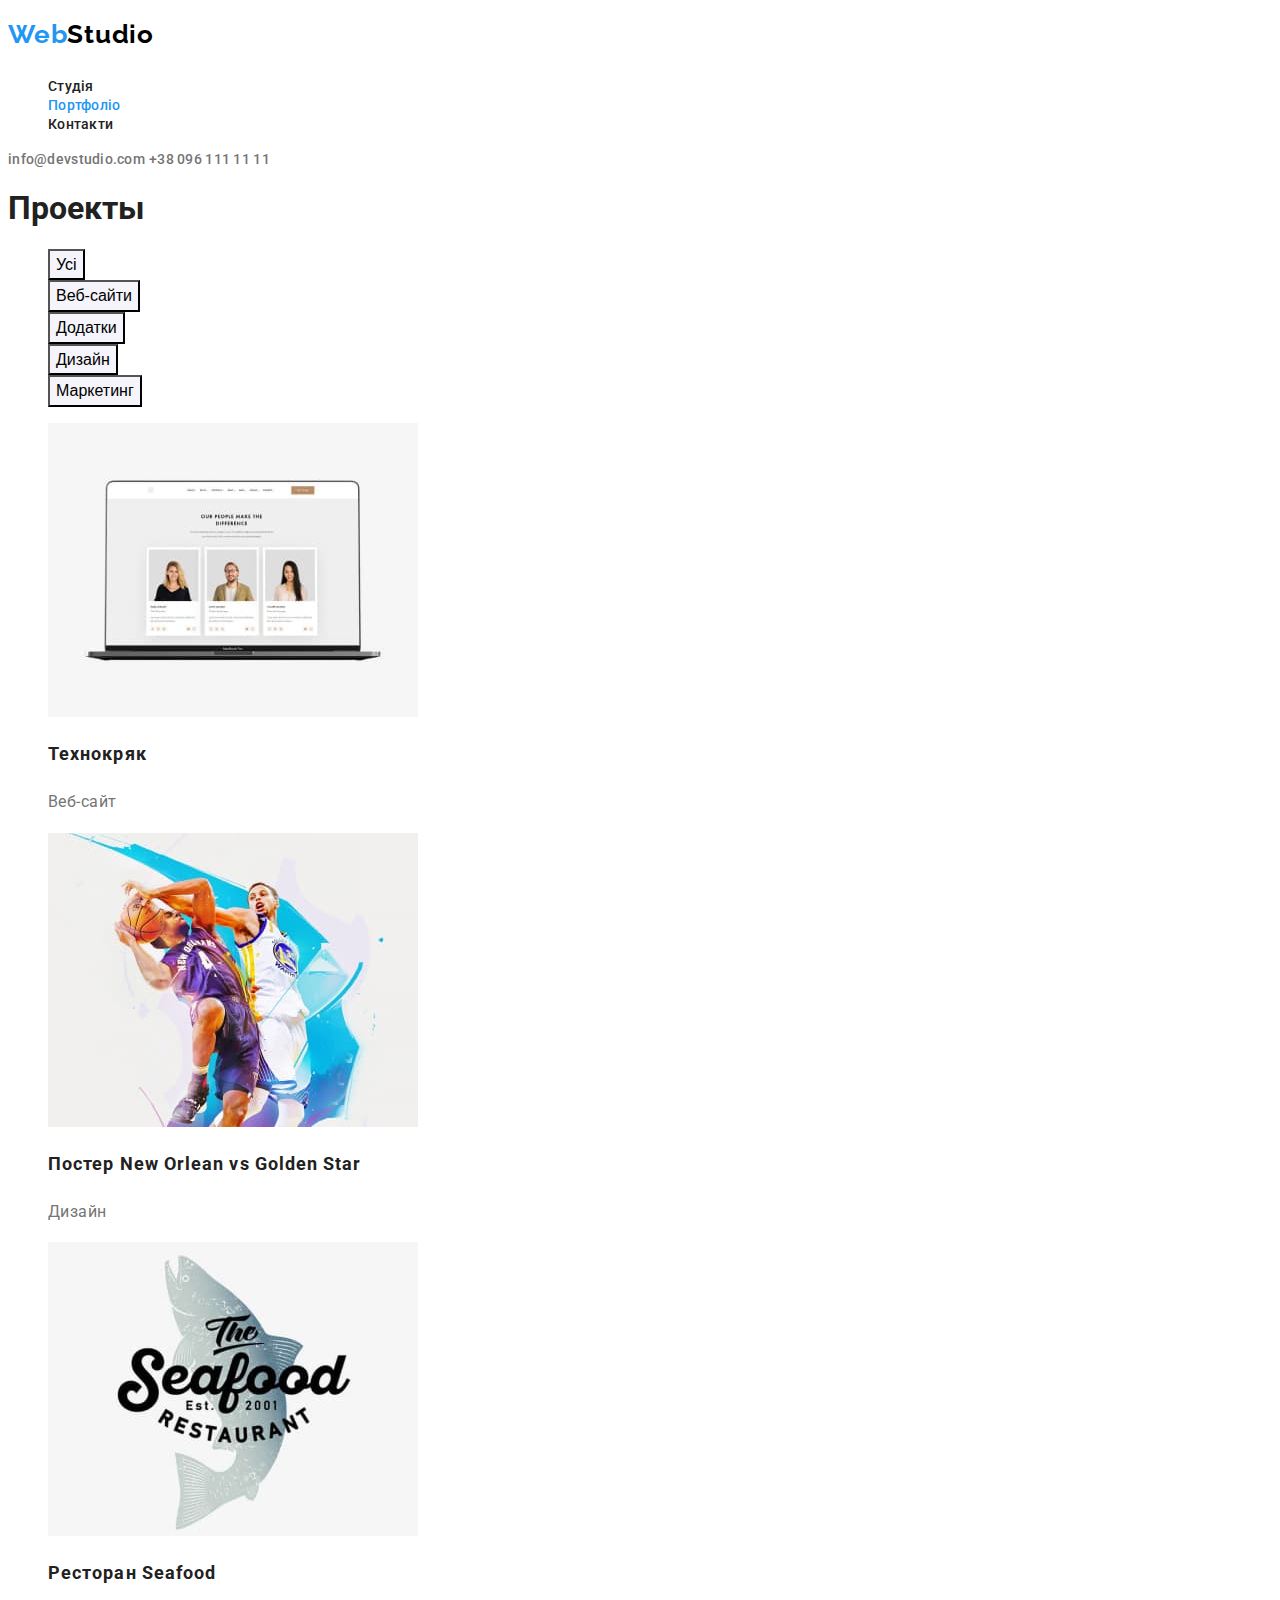
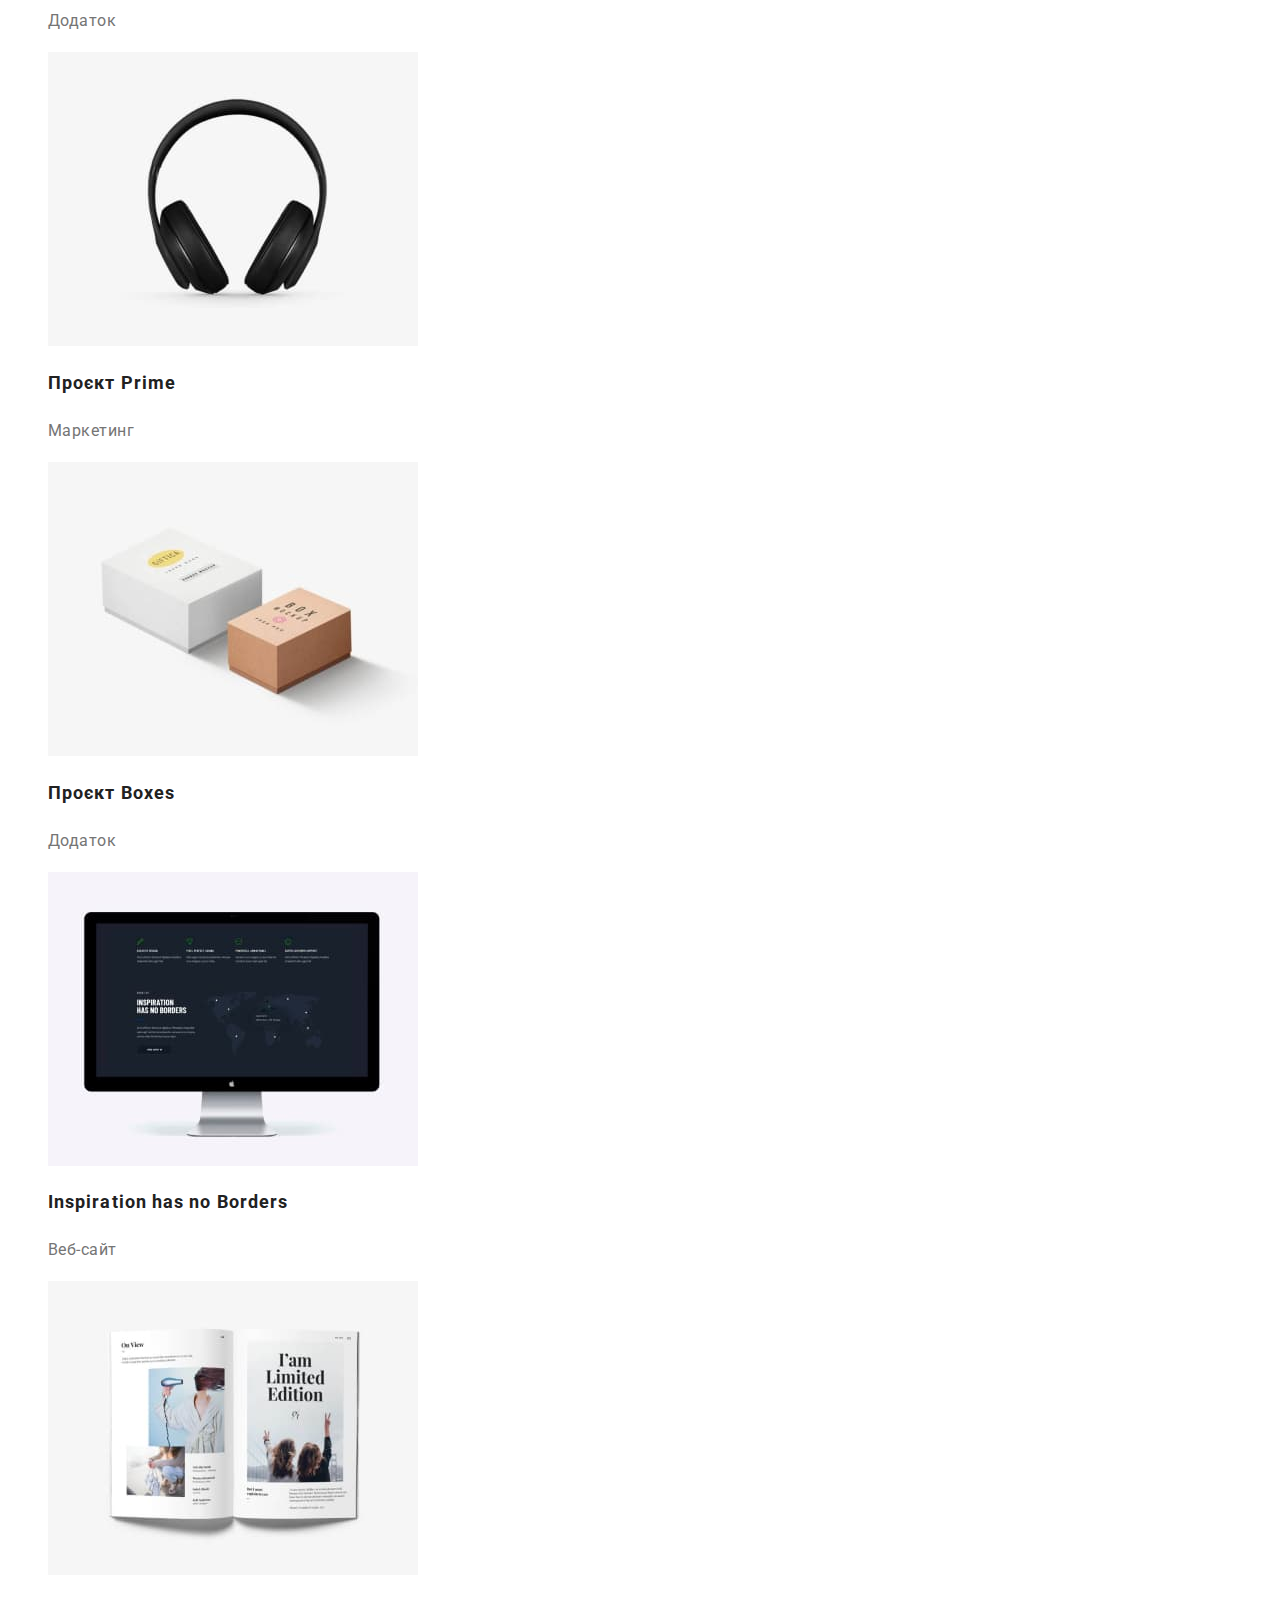
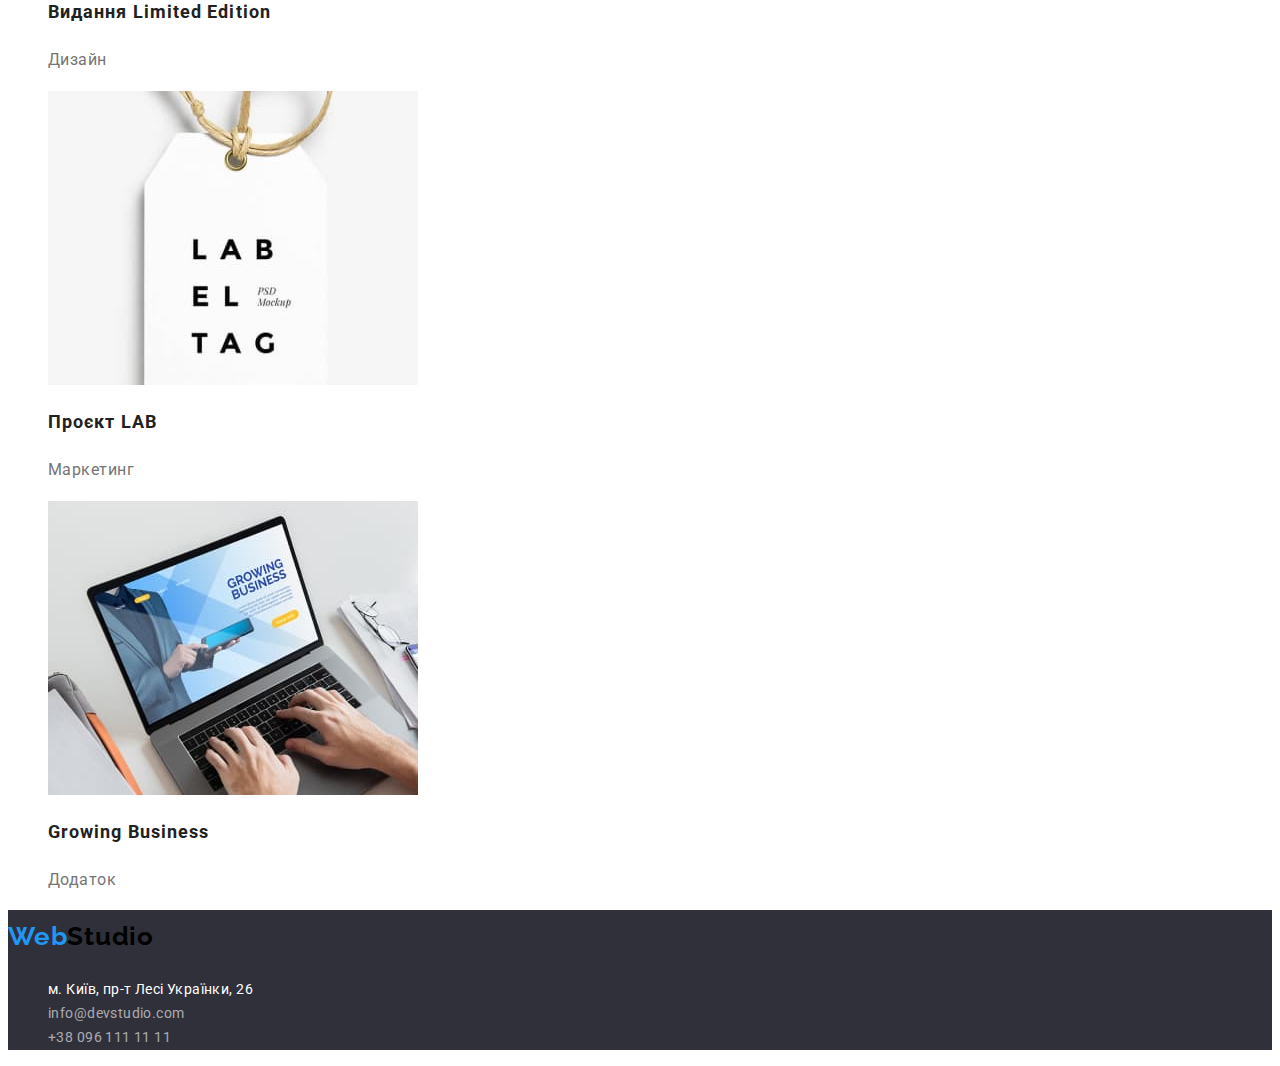
==== commit 54d243c7: "bra" ====
--- a/portfolio.html
+++ b/portfolio.html
@@ -12,6 +12,7 @@
         rel="stylesheet">
 
     <title>Portfolio</title>
+
     <link rel="stylesheet" href="styles/styles.css">
 </head>
 
@@ -24,9 +25,9 @@
         <!--Навигация на другие страницы-->
         <nav>
             <ul class="site-nav">
-                <li><a href="index.html" class="link">Студія</a></li>
-                <li><a href="portfolio.html" class="link" style="color: #2196F3">Портфоліо</a></li>
-                <li><a href="/" class="link">Контакти</a></li>
+                <li><a href="index.html" class="nav-link">Студія</a></li>
+                <li><a href="portfolio.html" class="nav-link current" style="color: #2196F3">Портфоліо</a></li>
+                <li><a href="/" class="nav-link">Контакти</a></li>
 
             </ul>
 
--- a/styles/styles.css
+++ b/styles/styles.css
@@ -8,12 +8,11 @@
 }
 
 
-
 /* body */
 body{
     font-family: 'Roboto', sans-serif;
     color: #212121;
-    background: #F5F5F5;
+    background: var(--white);
 }
 
 ul{
@@ -43,7 +42,7 @@
 
 }
 
-.site-nav .link{
+.nav-link{
 
     font-weight: 500;
     font-size: 14px;
@@ -52,11 +51,15 @@
     color: #212121;
     text-decoration: none
 }
-.site-nav .link:hover,
-.site-nav .link:focus{
-    color: var(--brand-color);
-    cursor: pointer;
-
+.nav-link:hover,
+.nav-link:focus{
+    color: var(--brand-color);
+    cursor: pointer;
+
+}
+
+.nav-link.current{
+    color: var(--brand-color);
 }
 
 .site-contacts .contacts{
@@ -103,7 +106,15 @@
         box-shadow: 0px 4px 4px rgba(0, 0, 0, 0.15);
         border-radius: 4px;
 }
-.main-button .button-text{
+
+.main-button button:hover,
+.main-button button:focus{
+    background: #188CE8;
+        box-shadow: 0px 4px 4px rgba(0, 0, 0, 0.15);
+        border-radius: 4px;
+    cursor: pointer;
+}
+.main-button .mb-text{
 
     font-weight: 700;
     font-size: 16px;
@@ -170,10 +181,16 @@
 
 /* Попка сайта */
 .logo-footer{
-    font-size: 26px;
-    line-height: 1.1;
-    letter-spacing: 0.03em;
-    color: #FFFFFF;
+    font-family: 'Raleway';
+        font-style: normal;
+        font-weight: 700;
+        font-size: 26px;
+        line-height: 1.1;
+        
+    
+        letter-spacing: 0.03em;
+    
+        color: var(--white);
     text-decoration: none;
 }
 
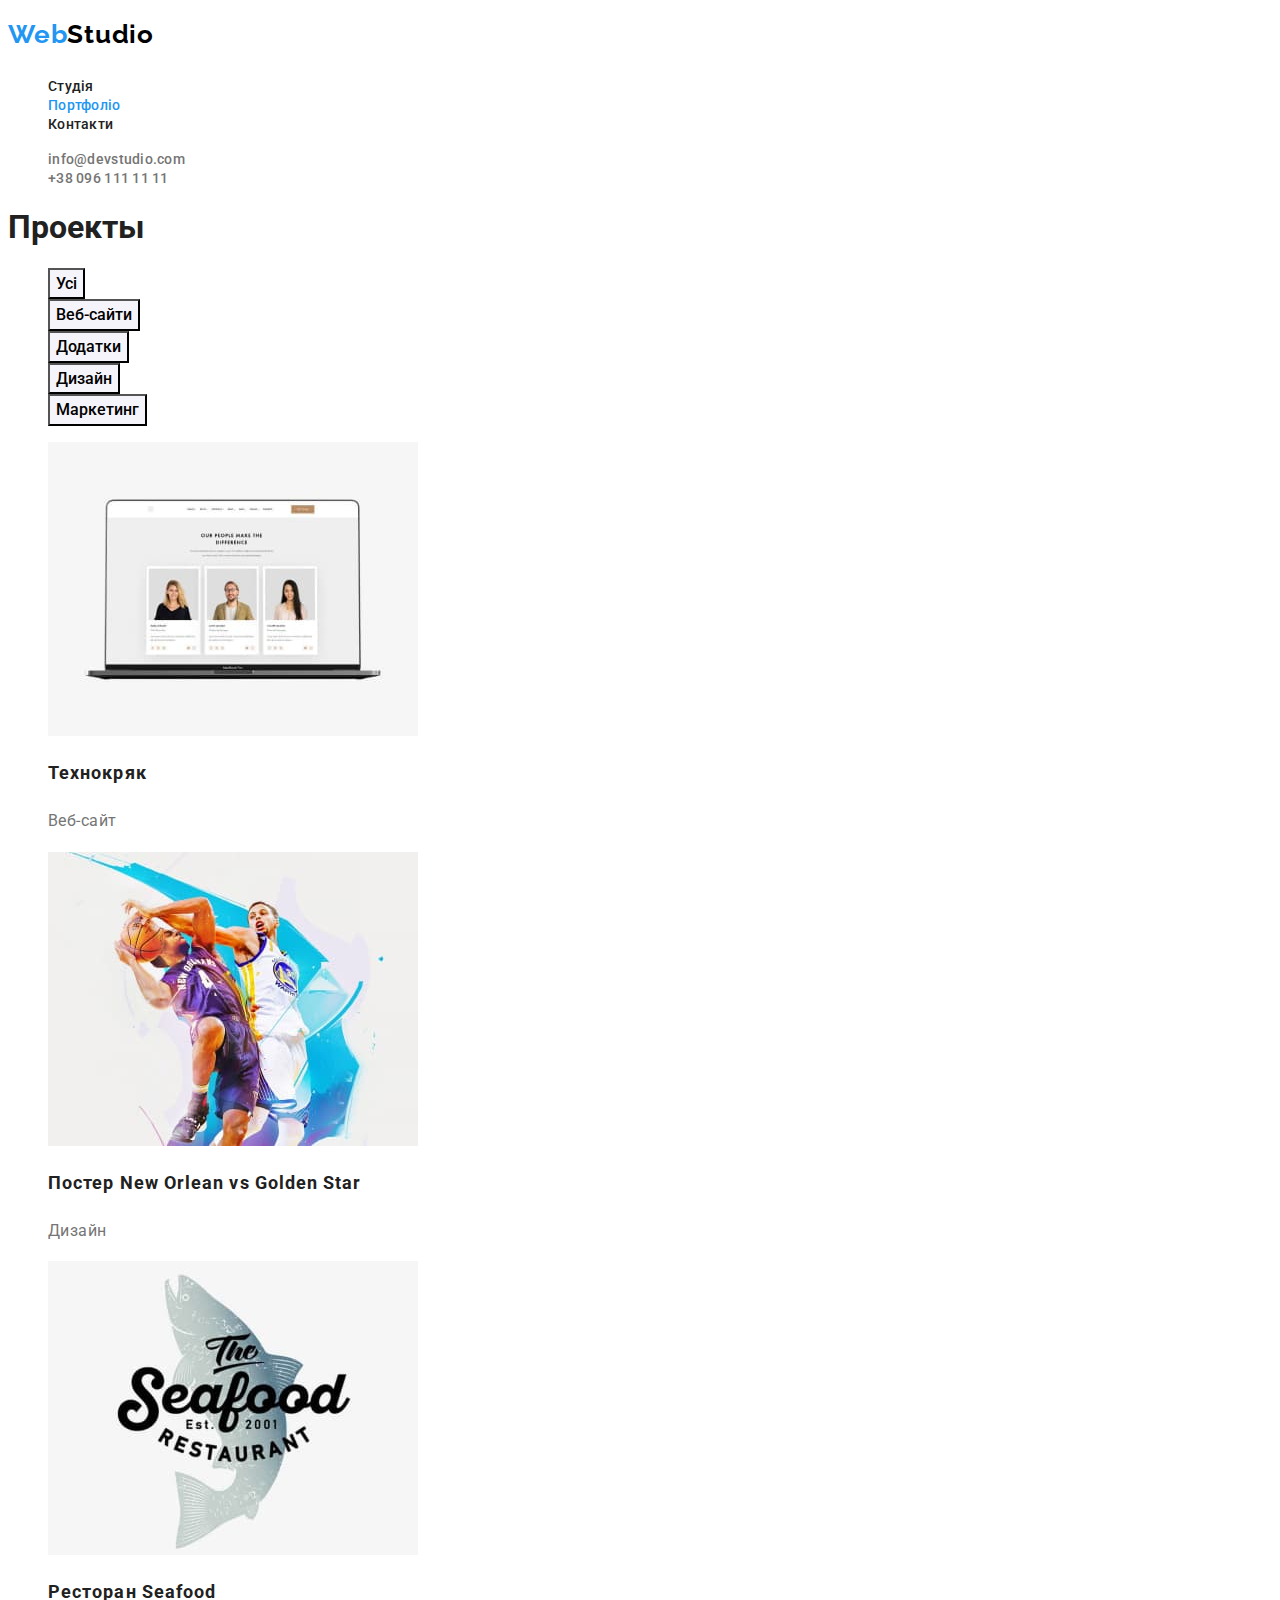
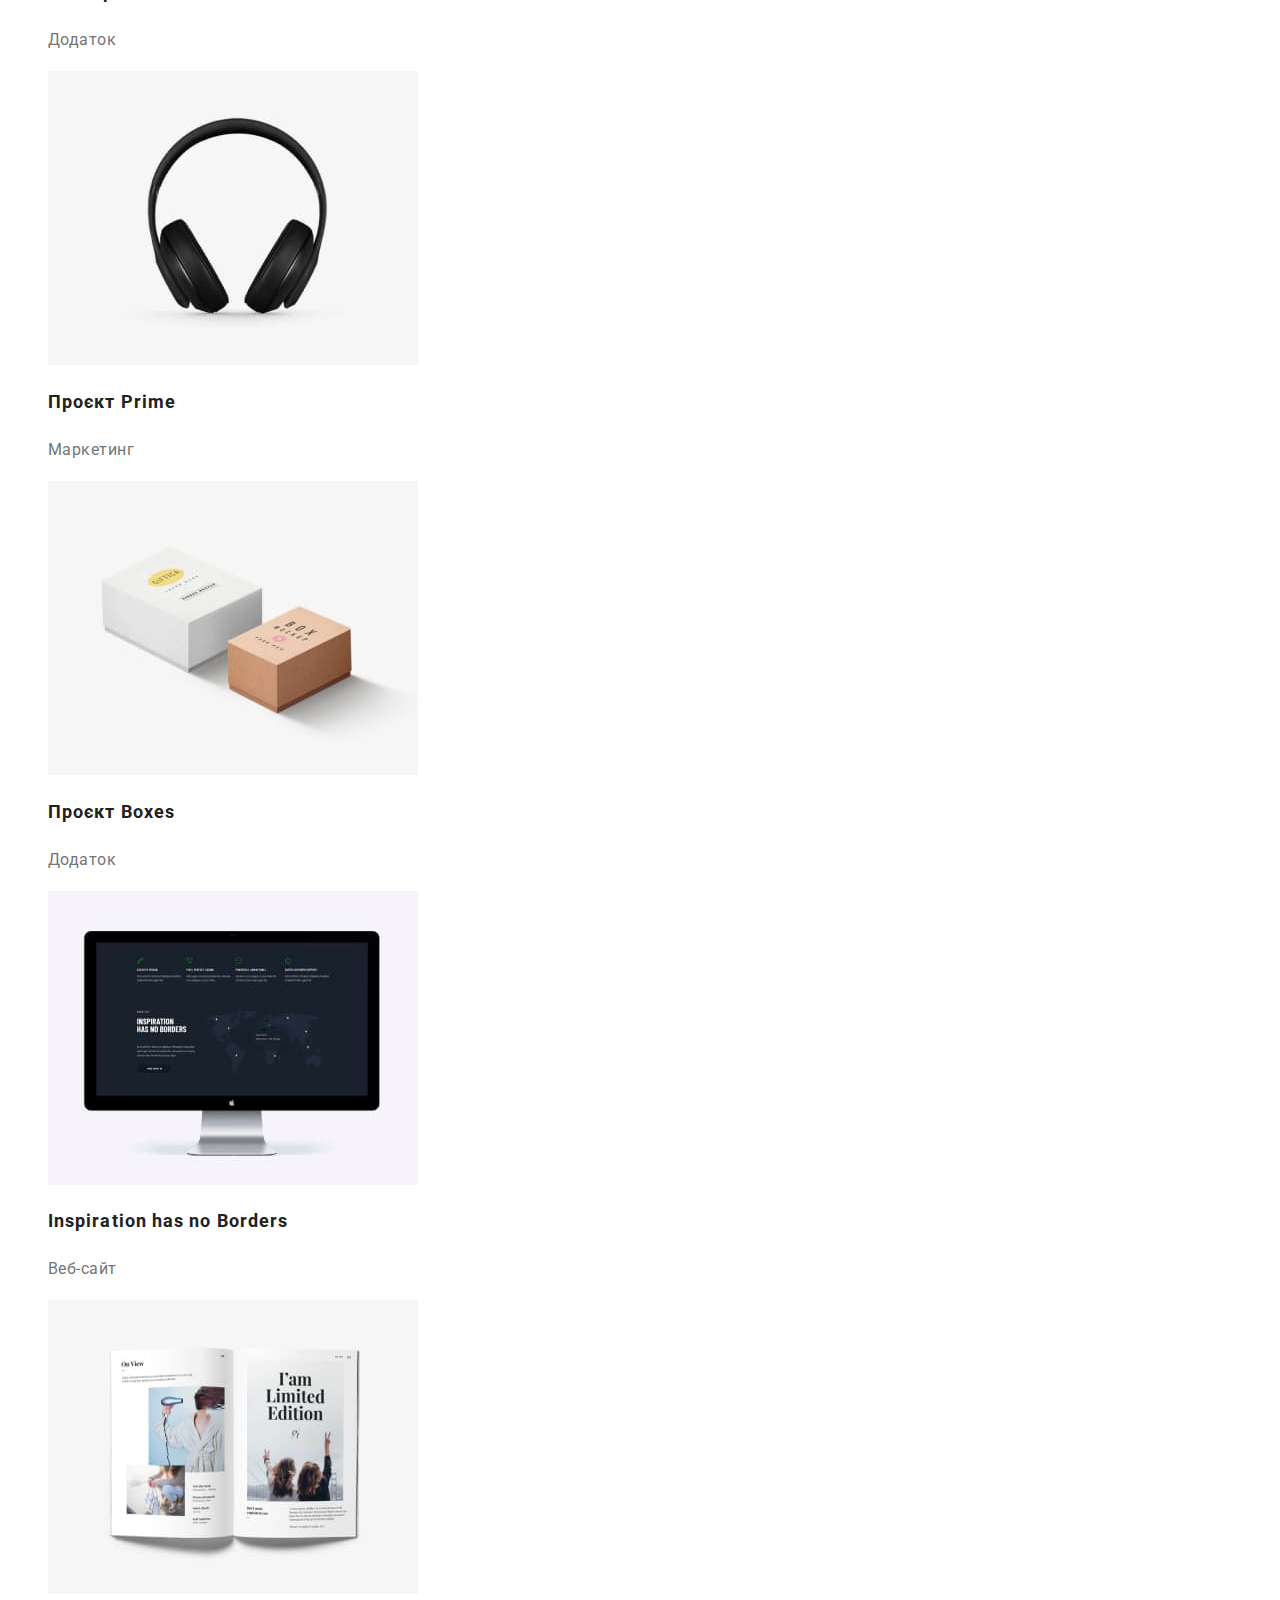
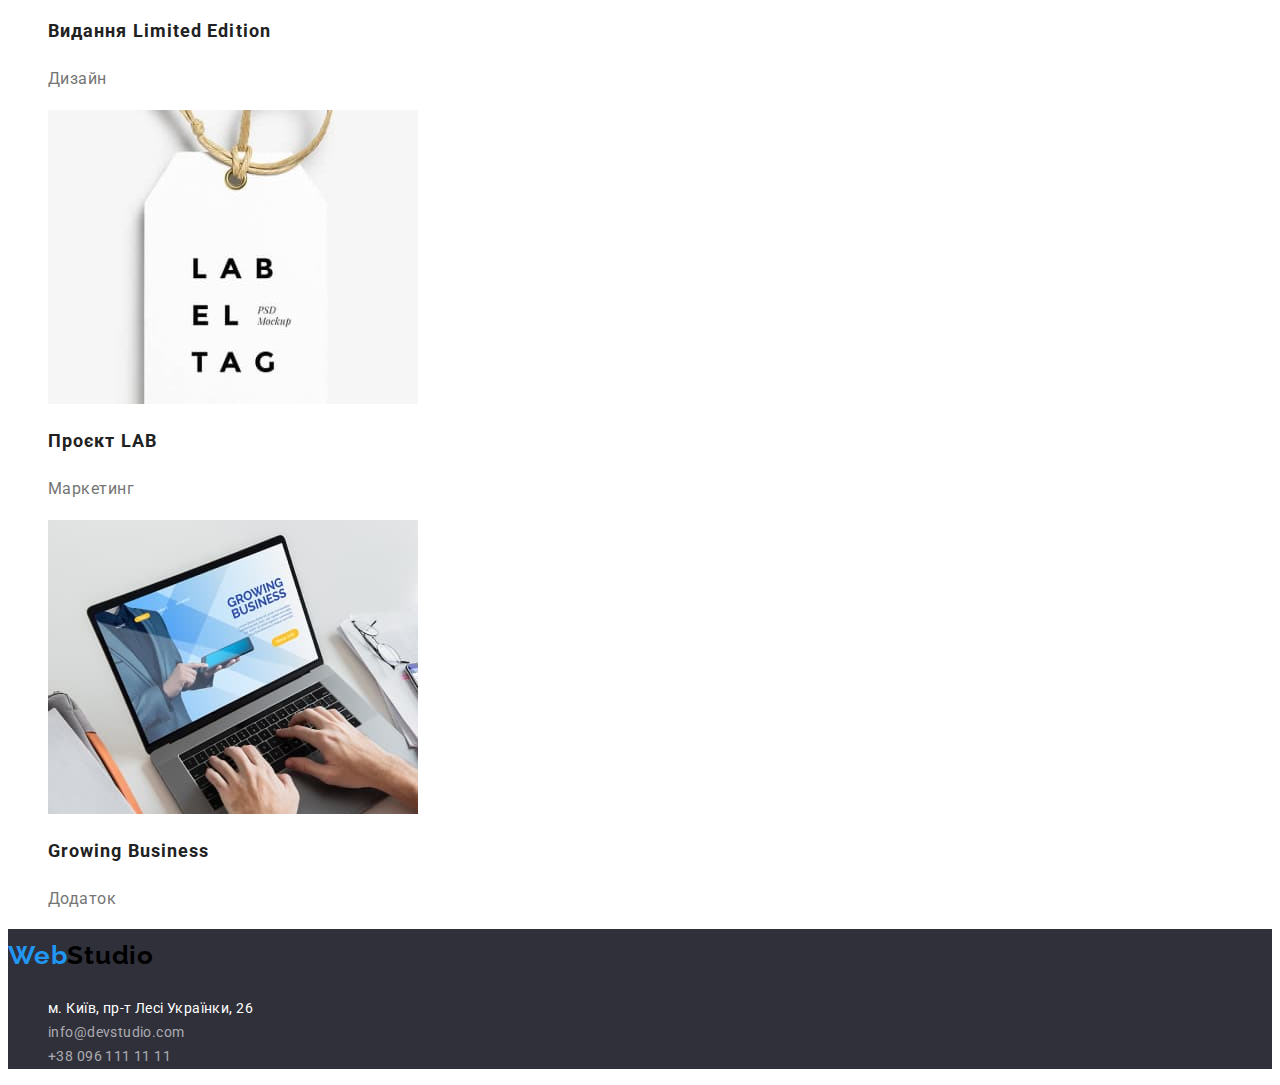
==== commit 55cce635: "button portfolio correct" ====
--- a/portfolio.html
+++ b/portfolio.html
@@ -34,10 +34,10 @@
         </nav>
 
         <!--Контакты-->
-        <div class="site-contacts">
-            <a href="mailto:info@devstudio.com" class="contacts"> info@devstudio.com</a>
-            <a href="tel:+380961111111" class="contacts">+38 096 111 11 11</a>
-        </div>
+        <ul class="site-contacts">
+            <li><a href="mailto:info@devstudio.com" class="contacts"> info@devstudio.com</a></li>
+            <li><a href="tel:+380961111111" class="contacts">+38 096 111 11 11</a></li>
+        </ul>
 
 
 
--- a/styles/styles.css
+++ b/styles/styles.css
@@ -237,6 +237,7 @@
 font-weight: 500;
     font-size: 16px;
     line-height: 1.6;
+    font-family: inherit;
 
 }
 
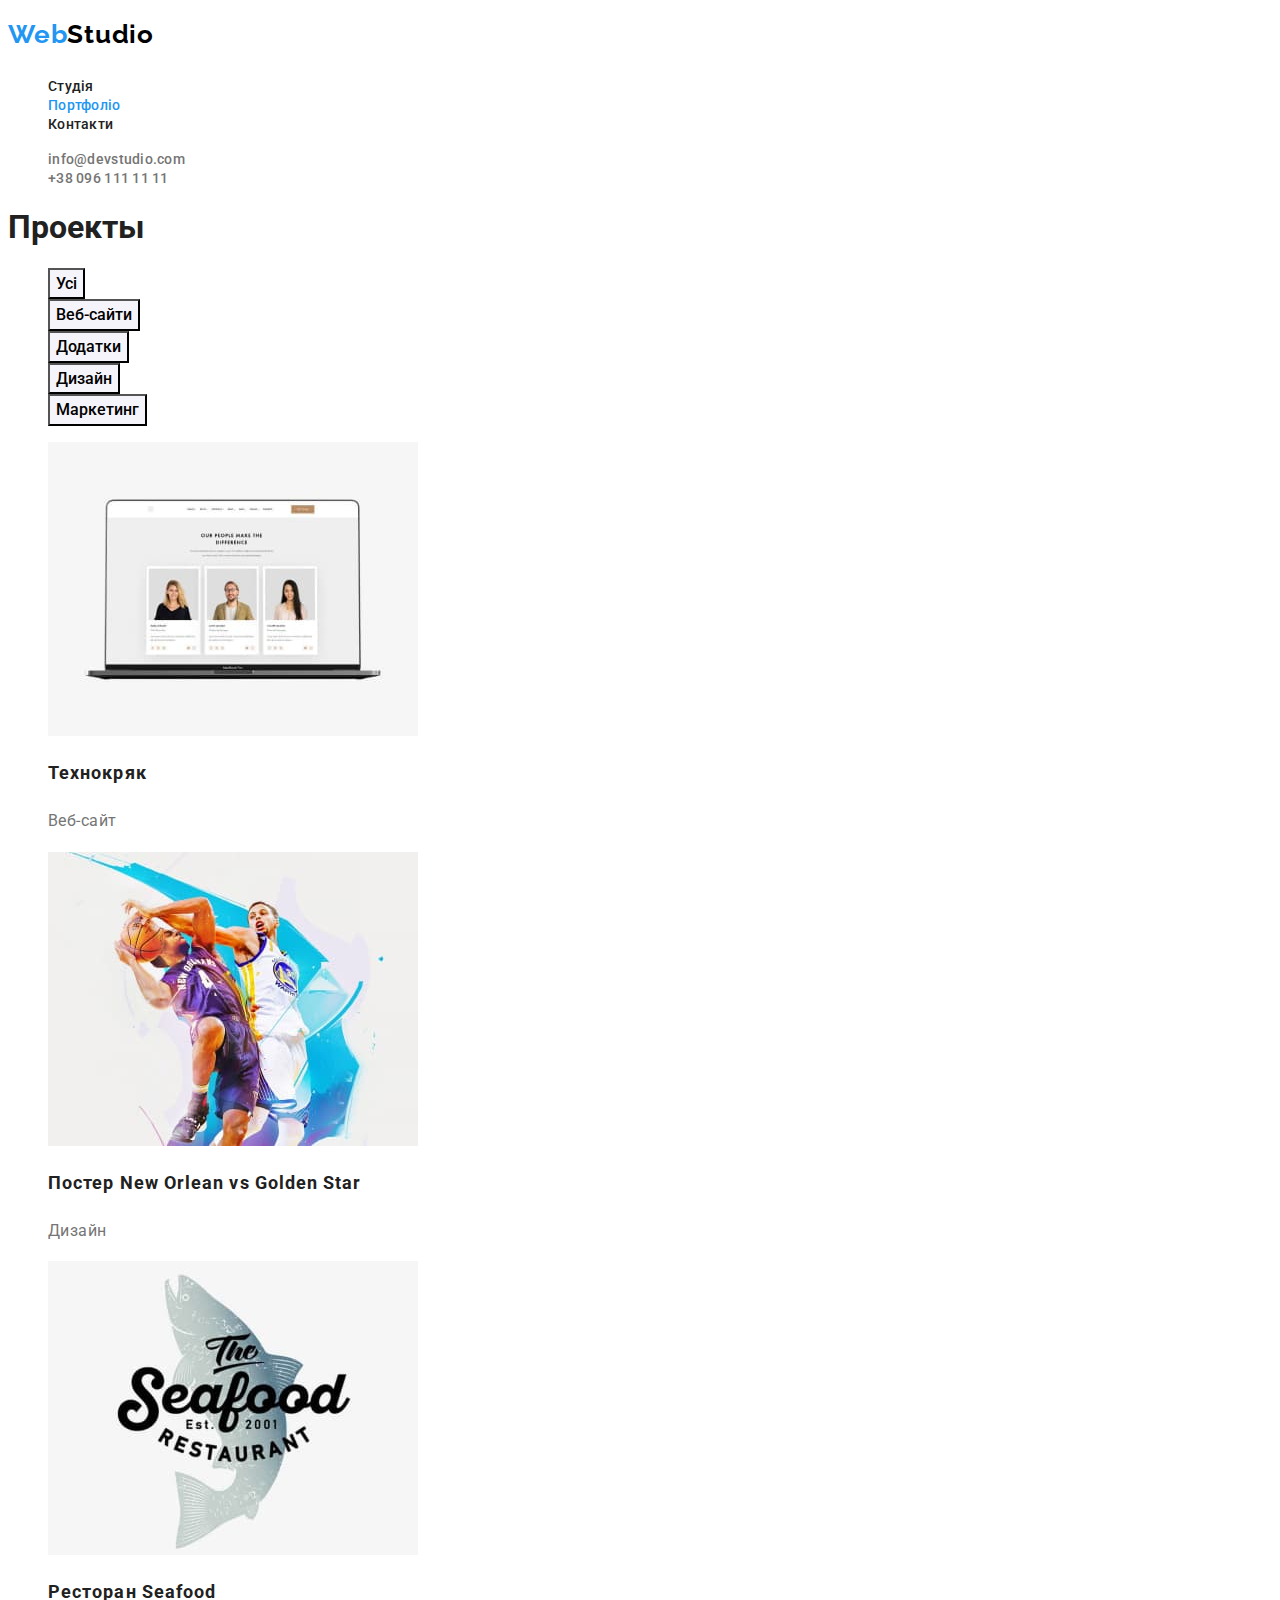
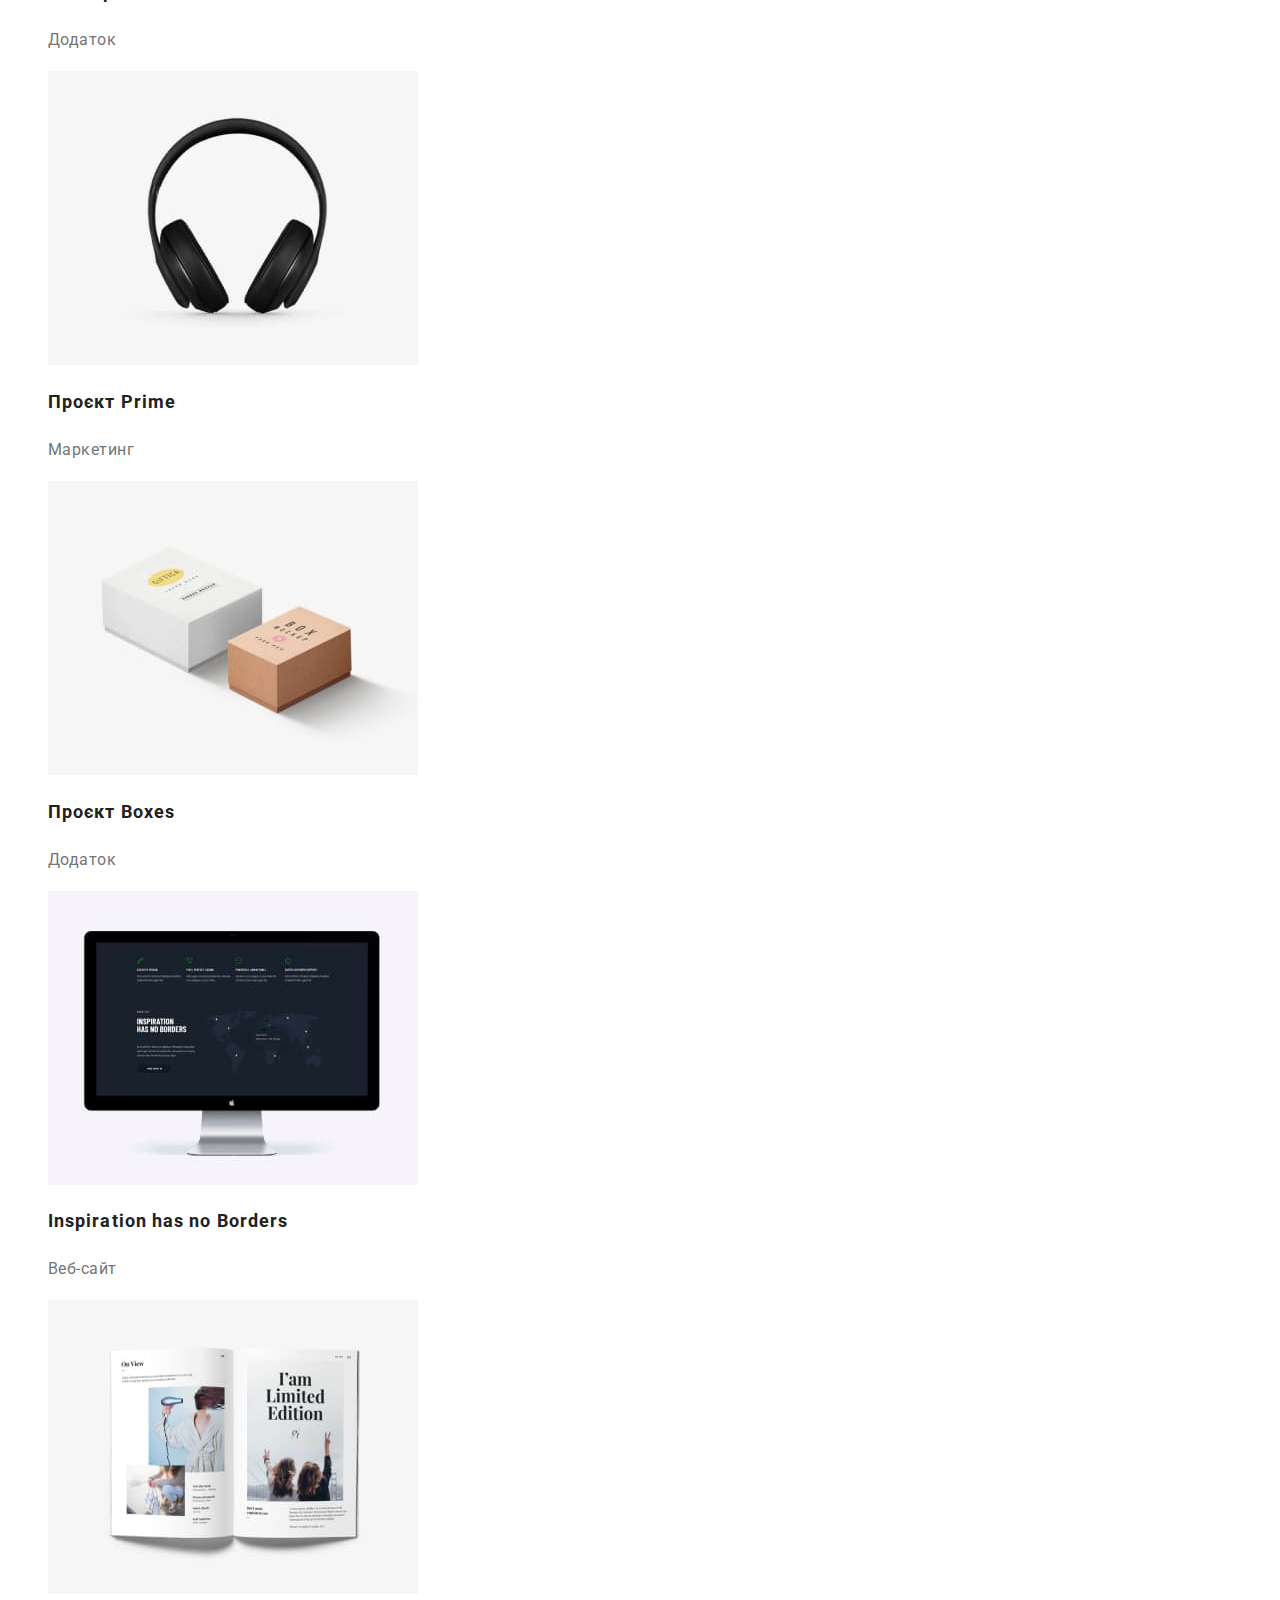
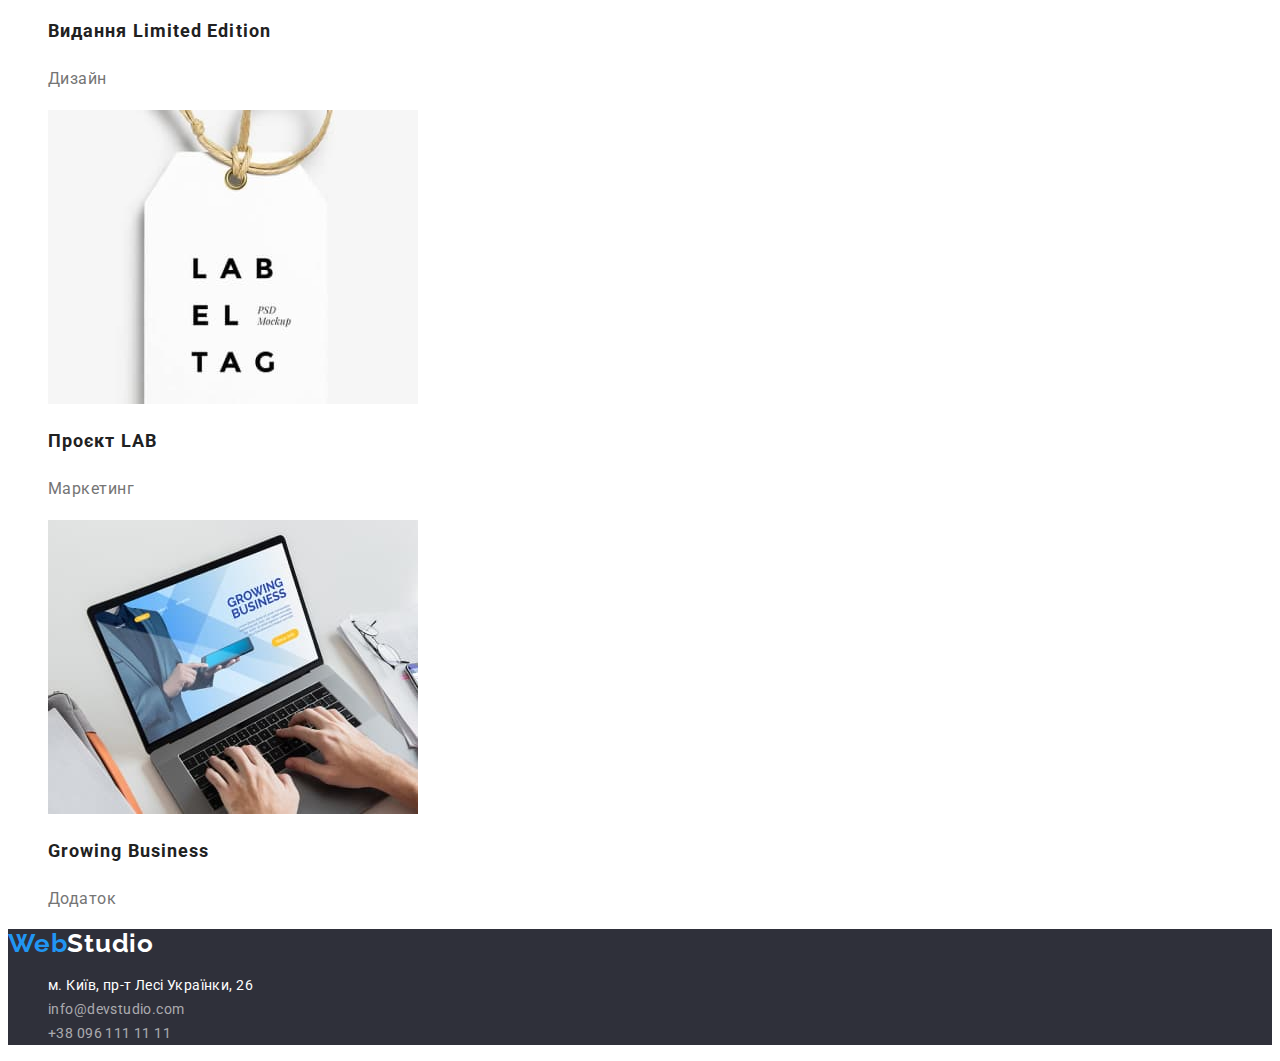
==== commit 27efe050: "done( i hope)" ====
--- a/portfolio.html
+++ b/portfolio.html
@@ -61,49 +61,49 @@
             <ul class="projects">
                 <li>
                     <img src="image/imgsite.jpg" alt="Сайт" width="370" height="294">
-                    <h2>Технокряк</h2>
-                    <p>Веб-сайт</p>
+                    <h2 class="projects-tittle">Технокряк</h2>
+                    <p class="projects-text">Веб-сайт</p>
                 </li>
                 <li>
                     <img src="image/imgposter.jpg" alt="Постер" width="370" height="294">
-                    <h2>Постер New Orlean vs Golden Star</h2>
-                    <p>Дизайн</p>
+                    <h2 class="projects-tittle">Постер New Orlean vs Golden Star</h2>
+                    <p class="projects-text">Дизайн</p>
                 </li>
                 <li>
                     <img src="image/imgrestaurant.jpg" alt="Ресторан" width="370" height="294">
-                    <h2>Ресторан Seafood</h2>
-                    <p>Додаток</p>
+                    <h2 class="projects-tittle">Ресторан Seafood</h2>
+                    <p class="projects-text">Додаток</p>
                 </li>
                 <li>
                     <img src="image/imgheadphones.jpg" alt="Навушники" width="370" height="294">
-                    <h2>Проєкт Prime</h2>
-                    <p>Маркетинг</p>
+                    <h2 class="projects-tittle">Проєкт Prime</h2>
+                    <p class="projects-text">Маркетинг</p>
 
                 </li>
                 <li>
                     <img src="image/imgboxes.jpg" alt="коробки" width="370" height="294">
-                    <h2>Проєкт Boxes</h2>
-                    <p>Додаток</p>
+                    <h2 class="projects-tittle">Проєкт Boxes</h2>
+                    <p class="projects-text">Додаток</p>
                 </li>
                 <li>
                     <img src="image/imgmac.jpg" alt="Веб-сторінка" width="370" height="294">
-                    <h2>Inspiration has no Borders</h2>
-                    <p>Веб-сайт</p>
+                    <h2 class="projects-tittle">Inspiration has no Borders</h2>
+                    <p class="projects-text">Веб-сайт</p>
                 </li>
                 <li>
                     <img src="image/imgbook.jpg" alt="Книга" width="370" height="294">
-                    <h2>Видання Limited Edition</h2>
-                    <p>Дизайн</p>
+                    <h2 class="projects-tittle">Видання Limited Edition</h2>
+                    <p class="projects-text">Дизайн</p>
                 </li>
                 <li>
                     <img src="image/imglab.jpg" alt="Бірка" width="370" height="294">
-                    <h2>Проєкт LAB</h2>
-                    <p>Маркетинг</p>
+                    <h2 class="projects-tittle">Проєкт LAB</h2>
+                    <p class="projects-text">Маркетинг</p>
                 </li>
                 <li>
                     <img src="image/imgbussines.jpg" alt="Веб-сторінка" width="370" height="294">
-                    <h2>Growing Business</h2>
-                    <p>Додаток</p>
+                    <h2 class="projects-tittle">Growing Business</h2>
+                    <p class="projects-text">Додаток</p>
                 </li>
             </ul>
         </section>
@@ -113,7 +113,7 @@
 
     <!--Попка сайта-->
     <footer class="footer">
-        <a class="site-logo" href="index.html"> <span class="logo-web">Web</span>Studio</a>
+        <a class="logo-footer" href="index.html"> <span class="logo-web">Web</span>Studio</a>
 
         <address>
             <ul>
--- a/styles/styles.css
+++ b/styles/styles.css
@@ -81,14 +81,14 @@
     
 /* Main */
 
-/* Главная кнопка */
-.main-button {
+/* Герой */
+.hero {
     
     
     background: var(--dark-font);
 
 }
-.main-button .text{
+.hero .text{
 
     font-weight: 900;
     font-size: 44px;
@@ -101,29 +101,24 @@
     color: var(--white);
 }
 
-.main-button > button{
+.hero > button{
     background: var(--brand-color);
         box-shadow: 0px 4px 4px rgba(0, 0, 0, 0.15);
         border-radius: 4px;
 }
 
-.main-button button:hover,
-.main-button button:focus{
+.hero button:hover,
+.hero button:focus{
     background: #188CE8;
         box-shadow: 0px 4px 4px rgba(0, 0, 0, 0.15);
         border-radius: 4px;
     cursor: pointer;
 }
-.main-button .mb-text{
+.hero .mb-text{
 
     font-weight: 700;
     font-size: 16px;
     line-height: 1.8;
-
-
-    display: flex;
-    align-items: center;
-    text-align: center;
     letter-spacing: 0.06em;
     color: var(--white);
 }
@@ -173,7 +168,7 @@
 }
 
 .team-job{
-    font-size: 16px;
+    
     line-height: 1.1;
     letter-spacing: 0.03em;
     color: var(--discription);
@@ -198,16 +193,25 @@
     background: var(--dark-font);
 }
 
+address{
+    font-style: normal;
+}
+
 .map {
    
         font-size: 14px;
-        font-style: normal;
         line-height: 1.7;
     
         letter-spacing: 0.03em;
     
         color: var(--white);
         text-decoration: none
+}
+
+.map:hover,
+.map:focus{
+    color: var(--brand-color);
+    cursor: pointer;
 }
 
 .footer-contacts{
@@ -250,15 +254,15 @@
 
 /* Проэкты */
 
-.projects h2{
-    font-weight: 700;
+.projects-tittle{
+    
         font-size: 18px;
         line-height: 2;
         letter-spacing: 0.06em;
 }
 
-.projects p{
-    font-size: 16px;
+.projects-text{
+    
         line-height: 1.8;
         letter-spacing: 0.03em;
         color: var(--discription);
